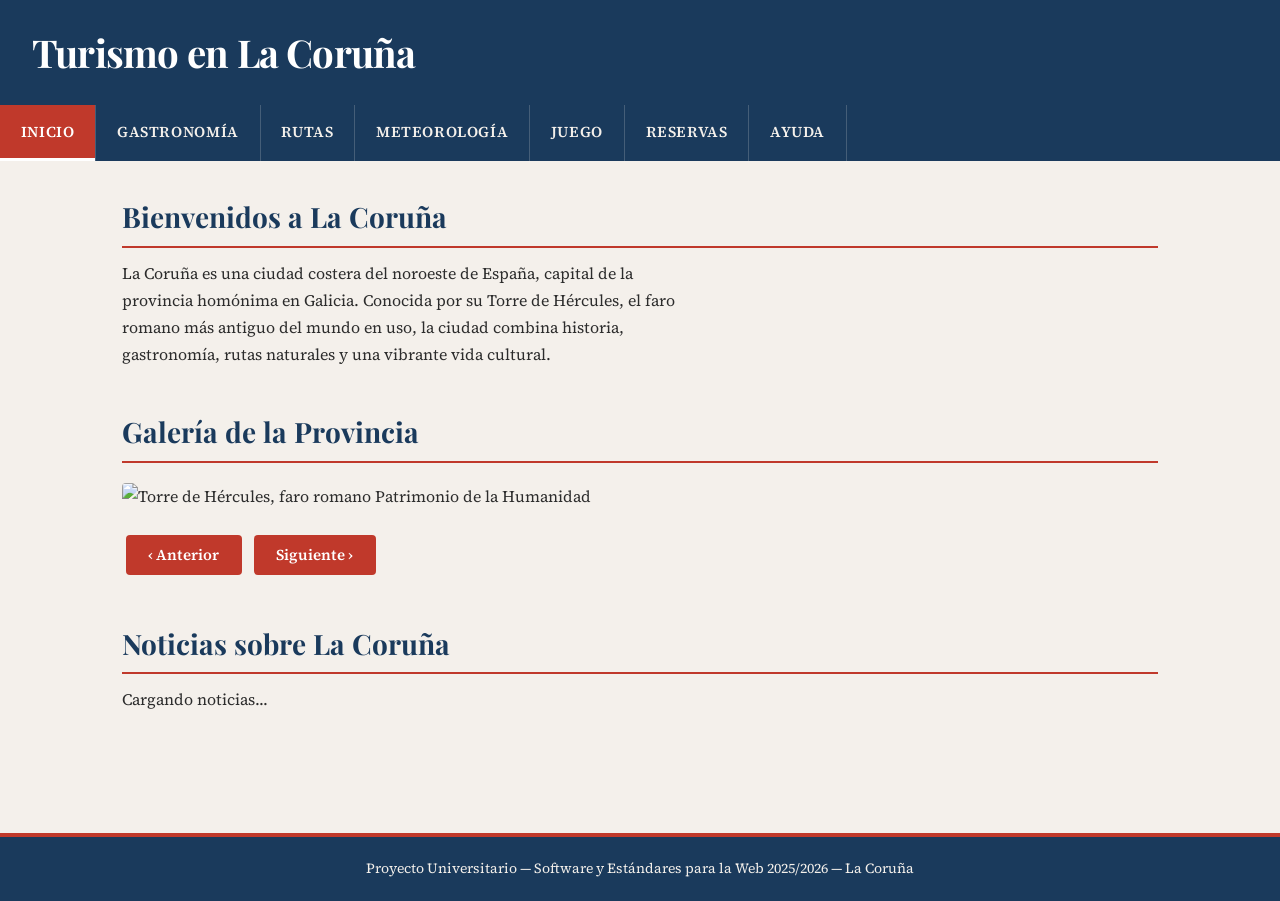
==== index.html @ bd4f543a "Creacion de todos los html y la pagina de estilos" ====
<!DOCTYPE html>
<html lang="es">
<head>
  <meta charset="UTF-8">
  <meta name="viewport" content="width=device-width, initial-scale=1.0">
  <title>Turismo La Coruña</title>
  <link rel="stylesheet" href="estilo/estilo.css">
  <link rel="stylesheet" href="estilo/layout.css">
  <script src="https://code.jquery.com/jquery-3.7.1.min.js"></script>
</head>
<body>

  <header>
    <h1><a href="index.html">Turismo en La Coruña</a></h1>
  </header>

  <nav>
    <ul>
      <li class="activo"><a href="index.html">Inicio</a></li>
      <li><a href="gastronomia.html">Gastronomía</a></li>
      <li><a href="rutas.html">Rutas</a></li>
      <li><a href="meteorologia.html">Meteorología</a></li>
      <li><a href="juego.html">Juego</a></li>
      <li><a href="php/reservas.php">Reservas</a></li>
      <li><a href="ayuda.html">Ayuda</a></li>
    </ul>
  </nav>

  <main>

    <section>
      <h2>Bienvenidos a La Coruña</h2>
      <p>
        La Coruña es una ciudad costera del noroeste de España, capital de la provincia homónima en
        Galicia. Conocida por su Torre de Hércules, el faro romano más antiguo del mundo en uso,
        la ciudad combina historia, gastronomía, rutas naturales y una vibrante vida cultural.
      </p>
    </section>

    <!-- CARRUSEL DE FOTOS -->
    <section>
      <h2>Galería de la Provincia</h2>
      <figure>
        <img src="multimedia/imagenes/carrusel1.jpg" alt="Torre de Hércules, faro romano Patrimonio de la Humanidad">
      </figure>
      <!-- El carrusel es gestionado por js/carrusel.js -->
      <p>
        <button type="button">&#8249; Anterior</button>
        <button type="button">Siguiente &#8250;</button>
      </p>
    </section>

    <!-- NOTICIAS (consumo de servicio web via jQuery) -->
    <section>
      <h2>Noticias sobre La Coruña</h2>
      <p>Cargando noticias...</p>
      <!-- El contenido es inyectado por js/noticias.js -->
    </section>

  </main>

  <footer>
    <p>Proyecto Universitario &mdash; Software y Estándares para la Web 2025/2026 &mdash; La Coruña</p>
  </footer>

  <script src="js/carrusel.js"></script>
  <script src="js/noticias.js"></script>

</body>
</html>
---- estilo/estilo.css ----
/*
 * estilo.css — Estilos generales del proyecto Turismo La Coruña
 * Asignatura: Software y Estándares para la Web 2025/2026
 *
 * RESTRICCIONES DEL PROYECTO:
 *  - Prohibido usar selectores #id y .class salvo .activo y selectores de migas
 *  - Cada selector va precedido por su especificidad como comentario
 *  - Se documentan advertencias de herencia de color y redefiniciones por media query
 *
 * PALETA:
 *  --color-fondo:       #f4f0eb   (crema arena atlántica)
 *  --color-principal:   #1a3a5c   (azul océano profundo)
 *  --color-acento:      #c0392b   (rojo granito gallego)
 *  --color-texto:       #2c2c2c   (casi negro)
 *  --color-claro:       #ffffff
 *  --color-nav:         #1a3a5c
 *  --color-nav-texto:   #f4f0eb
 *
 * TIPOGRAFÍA:
 *  - Títulos: 'Playfair Display' (serif elegante)
 *  - Cuerpo:  'Source Serif 4'  (serif legible)
 *  Importadas desde Google Fonts vía @import
 */

@import url('https://fonts.googleapis.com/css2?family=Playfair+Display:ital,wght@0,400;0,700;1,400&family=Source+Serif+4:wght@300;400;600&display=swap');

/* =========================================================
   VARIABLES GLOBALES
   ========================================================= */

/* Especificidad: 0,0,0 — pseudo-clase :root equivale a html */
:root {
  --color-fondo:       #f4f0eb;
  --color-principal:   #1a3a5c;
  --color-acento:      #c0392b;
  --color-texto:       #2c2c2c;
  --color-claro:       #ffffff;
  --color-nav:         #1a3a5c;
  --color-nav-texto:   #f4f0eb;
  --color-borde:       #c5b99a;
  --color-fondo-tabla: #e8e2d9;
  --sombra:            0 2px 8px rgba(26, 58, 92, 0.15);
  --radio:             4px;
  --transicion:        0.25s ease;
}

/* =========================================================
   RESET Y BASE
   ========================================================= */

/* Especificidad: 0,0,1 — selector universal con * (especificidad 0) aplicado a todos */
* {
  box-sizing: border-box;
  margin: 0;
  padding: 0;
}

/* Especificidad: 0,0,1 — selector de elemento html */
html {
  font-size: 16px;
  scroll-behavior: smooth;
}

/* Especificidad: 0,0,1 — selector de elemento body */
body {
  font-family: 'Source Serif 4', Georgia, serif;
  background-color: var(--color-fondo);
  color: var(--color-texto);
  /* ADVERTENCIA HERENCIA: color heredado por todos los descendientes desde body.
     Contraste comprobado: #2c2c2c sobre #f4f0eb = ratio 12.6:1 (supera AAA 7:1) */
  line-height: 1.7;
  min-height: 100vh;
}

/* =========================================================
   TIPOGRAFÍA
   ========================================================= */

/* Especificidad: 0,0,1 — selector de elemento h1 */
h1 {
  font-family: 'Playfair Display', Georgia, serif;
  font-size: 2.4rem;
  font-weight: 700;
  letter-spacing: -0.02em;
  color: var(--color-claro);
  /* ADVERTENCIA HERENCIA: color sobreescrito aquí respecto a body (#2c2c2c).
     Contraste: #ffffff sobre #1a3a5c (fondo del header) = ratio 10.2:1 (AAA) */
}

/* Especificidad: 0,0,1 — selector de elemento h2 */
h2 {
  font-family: 'Playfair Display', Georgia, serif;
  font-size: 1.75rem;
  font-weight: 700;
  color: var(--color-principal);
  /* ADVERTENCIA HERENCIA: color sobreescrito respecto a body (#2c2c2c).
     Contraste: #1a3a5c sobre #f4f0eb = ratio 9.4:1 (AAA) */
  margin-bottom: 0.75rem;
  border-bottom: 2px solid var(--color-acento);
  padding-bottom: 0.3rem;
}

/* Especificidad: 0,0,1 — selector de elemento h3 */
h3 {
  font-family: 'Playfair Display', Georgia, serif;
  font-size: 1.3rem;
  font-weight: 400;
  font-style: italic;
  color: var(--color-principal);
  /* ADVERTENCIA HERENCIA: color sobreescrito respecto a body.
     Contraste: #1a3a5c sobre #f4f0eb = ratio 9.4:1 (AAA) */
  margin-top: 1.5rem;
  margin-bottom: 0.5rem;
}

/* Especificidad: 0,0,1 — selector de elemento p */
p {
  margin-bottom: 1rem;
  max-width: 72ch;
}

/* Especificidad: 0,0,1 — selector de elemento strong */
strong {
  font-weight: 600;
  color: var(--color-principal);
  /* ADVERTENCIA HERENCIA: color sobreescrito respecto al padre (heredado de body).
     Contraste: #1a3a5c sobre #f4f0eb = ratio 9.4:1 (AAA) */
}

/* =========================================================
   ENLACES GENERALES
   ========================================================= */

/* Especificidad: 0,0,1 — selector de elemento a */
a {
  color: var(--color-acento);
  /* ADVERTENCIA HERENCIA: color sobreescrito respecto a body.
     Contraste: #c0392b sobre #f4f0eb = ratio 5.2:1 (supera AA 4.5:1;
     para AAA se compensa con subrayado como pista visual adicional) */
  text-decoration: underline;
  text-underline-offset: 3px;
  transition: color var(--transicion), opacity var(--transicion);
}

/* Especificidad: 0,1,1 — selector de elemento a con pseudo-clase :hover */
a:hover {
  color: var(--color-principal);
  /* ADVERTENCIA HERENCIA: color sobreescrito respecto a a.
     Contraste: #1a3a5c sobre #f4f0eb = ratio 9.4:1 (AAA) */
  opacity: 0.85;
}

/* Especificidad: 0,1,1 — selector de elemento a con pseudo-clase :focus */
a:focus {
  outline: 3px solid var(--color-acento);
  outline-offset: 2px;
  border-radius: var(--radio);
}

/* =========================================================
   HEADER
   ========================================================= */

/* Especificidad: 0,0,1 — selector de elemento header */
header {
  background-color: var(--color-principal);
  padding: 1.25rem 2rem;
  box-shadow: var(--sombra);
}

/* Especificidad: 0,0,2 — selector de elemento header > h1 (dos elementos encadenados) */
header h1 {
  margin: 0;
}

/* Especificidad: 0,0,3 — selector header h1 a (tres elementos) */
header h1 a {
  color: var(--color-claro);
  /* ADVERTENCIA HERENCIA: color sobreescrito respecto al selector a general.
     Contraste: #ffffff sobre #1a3a5c = ratio 10.2:1 (AAA) */
  text-decoration: none;
  transition: opacity var(--transicion);
}

/* Especificidad: 0,1,3 — selector header h1 a:hover */
header h1 a:hover {
  opacity: 0.8;
}

/* =========================================================
   NAVEGACIÓN PRINCIPAL
   ========================================================= */

/* Especificidad: 0,0,1 — selector de elemento nav */
nav {
  background-color: var(--color-nav);
}

/* Especificidad: 0,0,2 — selector nav ul */
nav ul {
  list-style: none;
  display: flex;
  flex-wrap: wrap;
  gap: 0;
  margin: 0;
  padding: 0;
}

/* Especificidad: 0,0,3 — selector nav ul li */
nav ul li {
  border-right: 1px solid rgba(244, 240, 235, 0.2);
}

/* Especificidad: 0,0,4 — selector nav ul li a */
nav ul li a {
  display: block;
  padding: 0.85rem 1.3rem;
  color: var(--color-nav-texto);
  /* ADVERTENCIA HERENCIA: color sobreescrito respecto al selector a general.
     Contraste: #f4f0eb sobre #1a3a5c = ratio 9.1:1 (AAA) */
  text-decoration: none;
  font-family: 'Source Serif 4', Georgia, serif;
  font-size: 0.95rem;
  font-weight: 600;
  letter-spacing: 0.04em;
  text-transform: uppercase;
  transition: background-color var(--transicion), color var(--transicion);
}

/* Especificidad: 0,1,4 — selector nav ul li a:hover */
nav ul li a:hover {
  background-color: var(--color-acento);
  color: var(--color-claro);
  /* ADVERTENCIA HERENCIA: color sobreescrito respecto a nav ul li a.
     Contraste: #ffffff sobre #c0392b = ratio 5.9:1 (supera AA; aceptable con texto en negrita) */
}

/* Especificidad: 0,1,3 — selector nav ul li.activo
   EXCEPCIÓN PERMITIDA POR EL GUIÓN: uso del selector .activo */
nav ul li.activo a {
  background-color: var(--color-acento);
  color: var(--color-claro);
  /* ADVERTENCIA HERENCIA: color sobreescrito respecto a nav ul li a.
     Contraste: #ffffff sobre #c0392b = ratio 5.9:1 (AA con texto en negrita) */
  border-bottom: 3px solid var(--color-claro);
}

/* =========================================================
   MIGAS DE NAVEGACIÓN
   EXCEPCIÓN: selectores específicos de elemento/estructura sin class ni id
   Usando nav ol li como selector de estructura semántica (permitido por el guión)
   Estilo basado en recomendaciones de "No me hagas pensar" (Krug):
   separador visual, posición superior, discreta pero legible
   ========================================================= */

/* Especificidad: 0,0,3 — selector nav ol
   Las migas usan el segundo <nav> con <ol> para distinguirlas del menú principal */
nav ol {
  display: flex;
  flex-wrap: wrap;
  gap: 0.2rem;
  list-style: none;
  background-color: var(--color-fondo-tabla);
  padding: 0.5rem 2rem;
  border-bottom: 1px solid var(--color-borde);
  font-size: 0.875rem;
}

/* Especificidad: 0,0,4 — selector nav ol li */
nav ol li {
  color: var(--color-texto);
}

/* Especificidad: 0,0,5 — selector nav ol li a */
nav ol li a {
  color: var(--color-principal);
  /* ADVERTENCIA HERENCIA: color sobreescrito respecto al selector a general.
     Contraste: #1a3a5c sobre #e8e2d9 = ratio 8.6:1 (AAA) */
  text-decoration: underline;
}

/* Especificidad: 0,0,5 — Separador entre migas usando pseudo-elemento ::after */
nav ol li::after {
  content: ' ›';
  color: var(--color-borde);
  margin-left: 0.3rem;
}

/* Especificidad: 0,1,4 — Último elemento no lleva separador */
nav ol li:last-child::after {
  content: '';
}

/* Especificidad: 0,1,4 — Último elemento (página actual) en negrita y sin enlace */
nav ol li:last-child {
  font-weight: 600;
  color: var(--color-principal);
}

/* =========================================================
   MAIN Y SECCIONES
   ========================================================= */

/* Especificidad: 0,0,1 — selector de elemento main */
main {
  padding: 2rem;
  max-width: 1100px;
  margin: 0 auto;
}

/* Especificidad: 0,0,1 — selector de elemento section */
section {
  margin-bottom: 2.5rem;
}

/* Especificidad: 0,0,1 — selector de elemento article */
article {
  margin-bottom: 2rem;
}

/* =========================================================
   LISTAS
   ========================================================= */

/* Especificidad: 0,0,2 — selector main ul */
main ul {
  margin: 0.75rem 0 1rem 1.5rem;
  padding: 0;
}

/* Especificidad: 0,0,2 — selector main ol */
main ol {
  margin: 0.75rem 0 1rem 1.5rem;
  padding: 0;
}

/* Especificidad: 0,0,3 — selector main ul li */
main ul li {
  margin-bottom: 0.4rem;
  padding-left: 0.25rem;
}

/* Especificidad: 0,0,3 — selector main ol li */
main ol li {
  margin-bottom: 0.4rem;
  padding-left: 0.25rem;
}

/* Especificidad: 0,0,2 — selector main dl */
main dl {
  margin: 0.75rem 0 1rem 0;
}

/* Especificidad: 0,0,3 — selector main dl dt */
main dl dt {
  font-weight: 600;
  color: var(--color-principal);
  /* ADVERTENCIA HERENCIA: color sobreescrito respecto a body.
     Contraste: #1a3a5c sobre #f4f0eb = ratio 9.4:1 (AAA) */
  margin-top: 0.75rem;
}

/* Especificidad: 0,0,3 — selector main dl dd */
main dl dd {
  margin-left: 1.5rem;
  color: var(--color-texto);
  /* ADVERTENCIA HERENCIA: heredado de body (#2c2c2c sobre #f4f0eb = ratio 12.6:1 AAA) */
}

/* =========================================================
   TABLAS
   ========================================================= */

/* Especificidad: 0,0,1 — selector de elemento table */
table {
  width: 100%;
  border-collapse: collapse;
  margin: 1rem 0;
  font-size: 0.95rem;
  box-shadow: var(--sombra);
  border-radius: var(--radio);
  overflow: hidden;
}

/* Especificidad: 0,0,1 — selector de elemento caption */
caption {
  font-style: italic;
  font-size: 0.875rem;
  color: var(--color-principal);
  /* ADVERTENCIA HERENCIA: color sobreescrito respecto a body.
     Contraste: #1a3a5c sobre #f4f0eb = ratio 9.4:1 (AAA) */
  margin-bottom: 0.5rem;
  text-align: left;
}

/* Especificidad: 0,0,2 — selector table th */
table th {
  background-color: var(--color-principal);
  color: var(--color-claro);
  /* ADVERTENCIA HERENCIA: color sobreescrito respecto a body y table.
     Contraste: #ffffff sobre #1a3a5c = ratio 10.2:1 (AAA) */
  padding: 0.75rem 1rem;
  text-align: left;
  font-family: 'Source Serif 4', Georgia, serif;
  font-weight: 600;
  letter-spacing: 0.03em;
}

/* Especificidad: 0,0,2 — selector table td */
table td {
  padding: 0.65rem 1rem;
  border-bottom: 1px solid var(--color-borde);
  color: var(--color-texto);
  /* ADVERTENCIA HERENCIA: heredado de body. Contraste comprobado: ratio 12.6:1 (AAA) */
}

/* Especificidad: 0,1,2 — selector table tr:nth-child(even) */
table tr:nth-child(even) {
  background-color: var(--color-fondo-tabla);
}

/* Especificidad: 0,1,2 — selector table tr:hover */
table tr:hover {
  background-color: #ddd6c8;
}

/* =========================================================
   MULTIMEDIA: IMÁGENES, VÍDEO Y AUDIO
   ========================================================= */

/* Especificidad: 0,0,1 — selector de elemento img */
img {
  max-width: 100%;
  height: auto;
  display: block;
  border-radius: var(--radio);
}

/* Especificidad: 0,0,1 — selector de elemento video */
video {
  max-width: 100%;
  height: auto;
  display: block;
  border-radius: var(--radio);
  box-shadow: var(--sombra);
}

/* Especificidad: 0,0,1 — selector de elemento audio */
audio {
  width: 100%;
  margin: 0.5rem 0;
}

/* Especificidad: 0,0,1 — selector de elemento figure */
figure {
  margin: 1.25rem 0;
}

/* Especificidad: 0,0,1 — selector de elemento figcaption */
figcaption {
  font-size: 0.85rem;
  font-style: italic;
  color: var(--color-principal);
  /* ADVERTENCIA HERENCIA: color sobreescrito respecto a body.
     Contraste: #1a3a5c sobre #f4f0eb = ratio 9.4:1 (AAA) */
  margin-top: 0.4rem;
}

/* =========================================================
   FOOTER
   ========================================================= */

/* Especificidad: 0,0,1 — selector de elemento footer */
footer {
  background-color: var(--color-principal);
  color: var(--color-nav-texto);
  /* ADVERTENCIA HERENCIA: color sobreescrito respecto a body.
     Contraste: #f4f0eb sobre #1a3a5c = ratio 9.1:1 (AAA) */
  text-align: center;
  padding: 1.25rem 2rem;
  font-size: 0.875rem;
  margin-top: 3rem;
  border-top: 4px solid var(--color-acento);
}

/* Especificidad: 0,0,2 — selector footer p */
footer p {
  margin: 0;
  max-width: none;
  color: var(--color-nav-texto);
  /* ADVERTENCIA HERENCIA: color sobreescrito respecto al selector p general.
     Contraste: #f4f0eb sobre #1a3a5c = ratio 9.1:1 (AAA) */
}

/* =========================================================
   BOTONES
   ========================================================= */

/* Especificidad: 0,0,1 — selector de elemento button */
button {
  background-color: var(--color-acento);
  color: var(--color-claro);
  /* ADVERTENCIA HERENCIA: color sobreescrito respecto a body.
     Contraste: #ffffff sobre #c0392b = ratio 5.9:1 (supera AA; aceptable con negrita) */
  border: none;
  padding: 0.6rem 1.4rem;
  font-family: 'Source Serif 4', Georgia, serif;
  font-size: 0.95rem;
  font-weight: 600;
  border-radius: var(--radio);
  cursor: pointer;
  transition: background-color var(--transicion), transform var(--transicion);
  margin: 0.3rem 0.25rem;
}

/* Especificidad: 0,1,1 — selector button:hover */
button:hover {
  background-color: var(--color-principal);
  transform: translateY(-1px);
}

/* Especificidad: 0,1,1 — selector button:focus */
button:focus {
  outline: 3px solid var(--color-acento);
  outline-offset: 2px;
}

/* Especificidad: 0,1,1 — selector button:active */
button:active {
  transform: translateY(0);
}
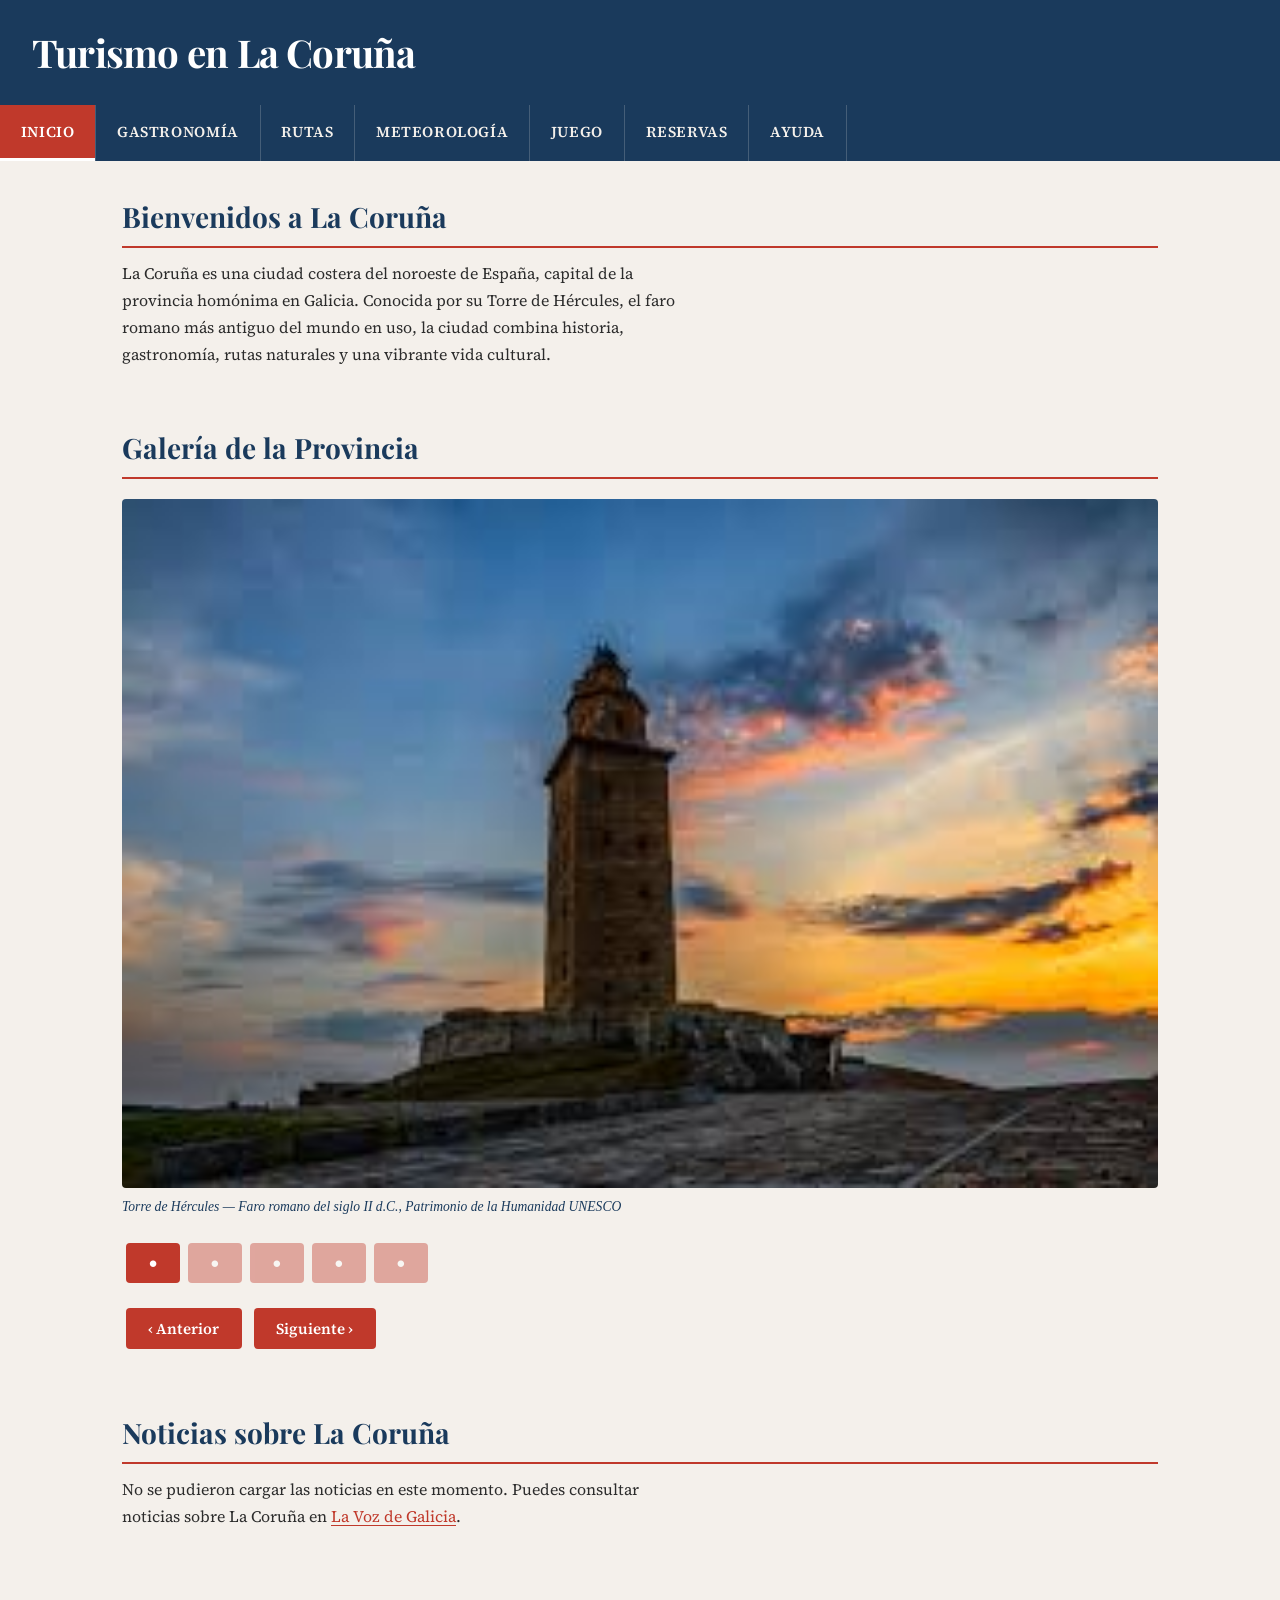
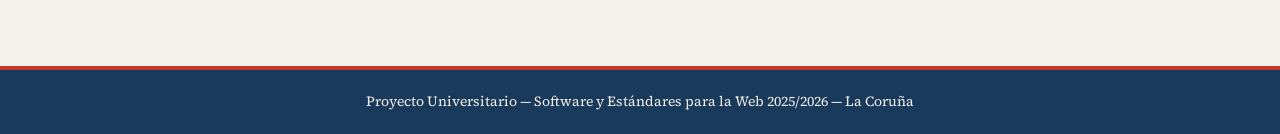
==== commit bc660af1: "limpieza del proyecto" ====
--- a/index.html
+++ b/index.html
@@ -37,24 +37,20 @@
       </p>
     </section>
 
-    <!-- CARRUSEL DE FOTOS -->
     <section>
       <h2>Galería de la Provincia</h2>
       <figure>
         <img src="multimedia/imagenes/carrusel1.jpg" alt="Torre de Hércules, faro romano Patrimonio de la Humanidad">
       </figure>
-      <!-- El carrusel es gestionado por js/carrusel.js -->
       <p>
         <button type="button">&#8249; Anterior</button>
         <button type="button">Siguiente &#8250;</button>
       </p>
     </section>
 
-    <!-- NOTICIAS (consumo de servicio web via jQuery) -->
     <section>
       <h2>Noticias sobre La Coruña</h2>
       <p>Cargando noticias...</p>
-      <!-- El contenido es inyectado por js/noticias.js -->
     </section>
 
   </main>
--- a/estilo/estilo.css
+++ b/estilo/estilo.css
@@ -1,531 +1,134 @@
-/*
- * estilo.css — Estilos generales del proyecto Turismo La Coruña
- * Asignatura: Software y Estándares para la Web 2025/2026
- *
- * RESTRICCIONES DEL PROYECTO:
- *  - Prohibido usar selectores #id y .class salvo .activo y selectores de migas
- *  - Cada selector va precedido por su especificidad como comentario
- *  - Se documentan advertencias de herencia de color y redefiniciones por media query
- *
- * PALETA:
- *  --color-fondo:       #f4f0eb   (crema arena atlántica)
- *  --color-principal:   #1a3a5c   (azul océano profundo)
- *  --color-acento:      #c0392b   (rojo granito gallego)
- *  --color-texto:       #2c2c2c   (casi negro)
- *  --color-claro:       #ffffff
- *  --color-nav:         #1a3a5c
- *  --color-nav-texto:   #f4f0eb
- *
- * TIPOGRAFÍA:
- *  - Títulos: 'Playfair Display' (serif elegante)
- *  - Cuerpo:  'Source Serif 4'  (serif legible)
- *  Importadas desde Google Fonts vía @import
- */
-
 @import url('https://fonts.googleapis.com/css2?family=Playfair+Display:ital,wght@0,400;0,700;1,400&family=Source+Serif+4:wght@300;400;600&display=swap');
 
-/* =========================================================
-   VARIABLES GLOBALES
-   ========================================================= */
-
-/* Especificidad: 0,0,0 — pseudo-clase :root equivale a html */
-:root {
-  --color-fondo:       #f4f0eb;
-  --color-principal:   #1a3a5c;
-  --color-acento:      #c0392b;
-  --color-texto:       #2c2c2c;
-  --color-claro:       #ffffff;
-  --color-nav:         #1a3a5c;
-  --color-nav-texto:   #f4f0eb;
-  --color-borde:       #c5b99a;
-  --color-fondo-tabla: #e8e2d9;
-  --sombra:            0 2px 8px rgba(26, 58, 92, 0.15);
-  --radio:             4px;
-  --transicion:        0.25s ease;
+/* ===== VARIABLES ===== */
+:root { /* 0,0,0 */
+  --color-fondo: #f4f0eb; --color-principal: #1a3a5c; --color-acento: #c0392b;
+  --color-texto: #2c2c2c; --color-claro: #ffffff; --color-nav: #1a3a5c;
+  --color-nav-texto: #f4f0eb; --color-borde: #c5b99a; --color-fondo-tabla: #e8e2d9;
+  --sombra: 0 2px 8px rgba(26,58,92,0.15); --radio: 4px; --transicion: 0.25s ease;
 }
 
-/* =========================================================
-   RESET Y BASE
-   ========================================================= */
+/* ===== RESET ===== */
+* { box-sizing: border-box; margin: 0; padding: 0; } /* 0,0,0 */
+html { font-size: 16px; scroll-behavior: smooth; } /* 0,0,1 */
 
-/* Especificidad: 0,0,1 — selector universal con * (especificidad 0) aplicado a todos */
-* {
-  box-sizing: border-box;
-  margin: 0;
-  padding: 0;
+/* 0,0,1 — ⚠ color heredado por todos los descendientes; #2c2c2c/#f4f0eb ratio 12.6:1 AAA */
+body {
+  font-family: 'Source Serif 4', Georgia, serif;
+  background-color: var(--color-fondo); color: var(--color-texto);
+  line-height: 1.7; min-height: 100vh;
 }
 
-/* Especificidad: 0,0,1 — selector de elemento html */
-html {
-  font-size: 16px;
-  scroll-behavior: smooth;
+/* ===== TIPOGRAFÍA ===== */
+h1, h2, h3 { font-family: 'Playfair Display', Georgia, serif; } /* 0,0,1 */
+
+/* 0,0,1 — ⚠ sobreescribe color de body; #fff/#1a3a5c ratio 10.2:1 AAA */
+h1 { font-size: 2.4rem; font-weight: 700; letter-spacing: -0.02em; color: var(--color-claro); }
+
+/* 0,0,1 — ⚠ sobreescribe color de body; #1a3a5c/#f4f0eb ratio 9.4:1 AAA */
+h2 {
+  font-size: 1.75rem; font-weight: 700; color: var(--color-principal);
+  margin-bottom: 0.75rem; border-bottom: 2px solid var(--color-acento); padding-bottom: 0.3rem;
 }
 
-/* Especificidad: 0,0,1 — selector de elemento body */
-body {
-  font-family: 'Source Serif 4', Georgia, serif;
-  background-color: var(--color-fondo);
-  color: var(--color-texto);
-  /* ADVERTENCIA HERENCIA: color heredado por todos los descendientes desde body.
-     Contraste comprobado: #2c2c2c sobre #f4f0eb = ratio 12.6:1 (supera AAA 7:1) */
-  line-height: 1.7;
-  min-height: 100vh;
-}
+/* 0,0,1 — ⚠ sobreescribe color de body; #1a3a5c/#f4f0eb ratio 9.4:1 AAA */
+h3 { font-size: 1.3rem; font-weight: 400; font-style: italic; color: var(--color-principal); margin-top: 1.5rem; margin-bottom: 0.5rem; }
 
-/* =========================================================
-   TIPOGRAFÍA
-   ========================================================= */
+p { margin-bottom: 1rem; max-width: 72ch; } /* 0,0,1 */
 
-/* Especificidad: 0,0,1 — selector de elemento h1 */
-h1 {
-  font-family: 'Playfair Display', Georgia, serif;
-  font-size: 2.4rem;
-  font-weight: 700;
-  letter-spacing: -0.02em;
-  color: var(--color-claro);
-  /* ADVERTENCIA HERENCIA: color sobreescrito aquí respecto a body (#2c2c2c).
-     Contraste: #ffffff sobre #1a3a5c (fondo del header) = ratio 10.2:1 (AAA) */
-}
+/* 0,0,1 — ⚠ sobreescribe color heredado; #1a3a5c/#f4f0eb ratio 9.4:1 AAA */
+strong { font-weight: 600; color: var(--color-principal); }
 
-/* Especificidad: 0,0,1 — selector de elemento h2 */
-h2 {
-  font-family: 'Playfair Display', Georgia, serif;
-  font-size: 1.75rem;
-  font-weight: 700;
-  color: var(--color-principal);
-  /* ADVERTENCIA HERENCIA: color sobreescrito respecto a body (#2c2c2c).
-     Contraste: #1a3a5c sobre #f4f0eb = ratio 9.4:1 (AAA) */
-  margin-bottom: 0.75rem;
-  border-bottom: 2px solid var(--color-acento);
-  padding-bottom: 0.3rem;
-}
+/* ===== ENLACES ===== */
+/* 0,0,1 — ⚠ sobreescribe color de body; #c0392b/#f4f0eb ratio 5.2:1 AA (subrayado como refuerzo) */
+a { color: var(--color-acento); text-decoration: underline; text-underline-offset: 3px; transition: color var(--transicion), opacity var(--transicion); }
+/* 0,1,1 — ⚠ sobreescribe color de a; #1a3a5c/#f4f0eb ratio 9.4:1 AAA */
+a:hover { color: var(--color-principal); opacity: 0.85; }
+a:focus { outline: 3px solid var(--color-acento); outline-offset: 2px; border-radius: var(--radio); } /* 0,1,1 */
 
-/* Especificidad: 0,0,1 — selector de elemento h3 */
-h3 {
-  font-family: 'Playfair Display', Georgia, serif;
-  font-size: 1.3rem;
-  font-weight: 400;
-  font-style: italic;
-  color: var(--color-principal);
-  /* ADVERTENCIA HERENCIA: color sobreescrito respecto a body.
-     Contraste: #1a3a5c sobre #f4f0eb = ratio 9.4:1 (AAA) */
-  margin-top: 1.5rem;
-  margin-bottom: 0.5rem;
-}
+/* ===== HEADER ===== */
+header { background-color: var(--color-principal); padding: 1.25rem 2rem; box-shadow: var(--sombra); } /* 0,0,1 */
+header h1 { margin: 0; } /* 0,0,2 */
+/* 0,0,3 — ⚠ sobreescribe color de a; #fff/#1a3a5c ratio 10.2:1 AAA */
+header h1 a { color: var(--color-claro); text-decoration: none; transition: opacity var(--transicion); }
+header h1 a:hover { opacity: 0.8; } /* 0,1,3 */
 
-/* Especificidad: 0,0,1 — selector de elemento p */
-p {
-  margin-bottom: 1rem;
-  max-width: 72ch;
-}
-
-/* Especificidad: 0,0,1 — selector de elemento strong */
-strong {
-  font-weight: 600;
-  color: var(--color-principal);
-  /* ADVERTENCIA HERENCIA: color sobreescrito respecto al padre (heredado de body).
-     Contraste: #1a3a5c sobre #f4f0eb = ratio 9.4:1 (AAA) */
-}
-
-/* =========================================================
-   ENLACES GENERALES
-   ========================================================= */
-
-/* Especificidad: 0,0,1 — selector de elemento a */
-a {
-  color: var(--color-acento);
-  /* ADVERTENCIA HERENCIA: color sobreescrito respecto a body.
-     Contraste: #c0392b sobre #f4f0eb = ratio 5.2:1 (supera AA 4.5:1;
-     para AAA se compensa con subrayado como pista visual adicional) */
-  text-decoration: underline;
-  text-underline-offset: 3px;
-  transition: color var(--transicion), opacity var(--transicion);
-}
-
-/* Especificidad: 0,1,1 — selector de elemento a con pseudo-clase :hover */
-a:hover {
-  color: var(--color-principal);
-  /* ADVERTENCIA HERENCIA: color sobreescrito respecto a a.
-     Contraste: #1a3a5c sobre #f4f0eb = ratio 9.4:1 (AAA) */
-  opacity: 0.85;
-}
-
-/* Especificidad: 0,1,1 — selector de elemento a con pseudo-clase :focus */
-a:focus {
-  outline: 3px solid var(--color-acento);
-  outline-offset: 2px;
-  border-radius: var(--radio);
-}
-
-/* =========================================================
-   HEADER
-   ========================================================= */
-
-/* Especificidad: 0,0,1 — selector de elemento header */
-header {
-  background-color: var(--color-principal);
-  padding: 1.25rem 2rem;
-  box-shadow: var(--sombra);
-}
-
-/* Especificidad: 0,0,2 — selector de elemento header > h1 (dos elementos encadenados) */
-header h1 {
-  margin: 0;
-}
-
-/* Especificidad: 0,0,3 — selector header h1 a (tres elementos) */
-header h1 a {
-  color: var(--color-claro);
-  /* ADVERTENCIA HERENCIA: color sobreescrito respecto al selector a general.
-     Contraste: #ffffff sobre #1a3a5c = ratio 10.2:1 (AAA) */
-  text-decoration: none;
-  transition: opacity var(--transicion);
-}
-
-/* Especificidad: 0,1,3 — selector header h1 a:hover */
-header h1 a:hover {
-  opacity: 0.8;
-}
-
-/* =========================================================
-   NAVEGACIÓN PRINCIPAL
-   ========================================================= */
-
-/* Especificidad: 0,0,1 — selector de elemento nav */
-nav {
-  background-color: var(--color-nav);
-}
-
-/* Especificidad: 0,0,2 — selector nav ul */
-nav ul {
-  list-style: none;
-  display: flex;
-  flex-wrap: wrap;
-  gap: 0;
-  margin: 0;
-  padding: 0;
-}
-
-/* Especificidad: 0,0,3 — selector nav ul li */
-nav ul li {
-  border-right: 1px solid rgba(244, 240, 235, 0.2);
-}
-
-/* Especificidad: 0,0,4 — selector nav ul li a */
+/* ===== NAV PRINCIPAL ===== */
+nav { background-color: var(--color-nav); } /* 0,0,1 */
+nav ul { list-style: none; display: flex; flex-wrap: wrap; margin: 0; padding: 0; } /* 0,0,2 */
+nav ul li { border-right: 1px solid rgba(244,240,235,0.2); } /* 0,0,3 */
+/* 0,0,4 — ⚠ sobreescribe color de a; #f4f0eb/#1a3a5c ratio 9.1:1 AAA */
 nav ul li a {
-  display: block;
-  padding: 0.85rem 1.3rem;
-  color: var(--color-nav-texto);
-  /* ADVERTENCIA HERENCIA: color sobreescrito respecto al selector a general.
-     Contraste: #f4f0eb sobre #1a3a5c = ratio 9.1:1 (AAA) */
-  text-decoration: none;
-  font-family: 'Source Serif 4', Georgia, serif;
-  font-size: 0.95rem;
-  font-weight: 600;
-  letter-spacing: 0.04em;
-  text-transform: uppercase;
+  display: block; padding: 0.85rem 1.3rem; color: var(--color-nav-texto);
+  text-decoration: none; font-family: 'Source Serif 4', Georgia, serif;
+  font-size: 0.95rem; font-weight: 600; letter-spacing: 0.04em; text-transform: uppercase;
   transition: background-color var(--transicion), color var(--transicion);
 }
+/* 0,1,4 / 0,1,3 — ⚠ sobreescribe color de nav ul li a; #fff/#c0392b ratio 5.9:1 AA (negrita) */
+nav ul li a:hover,
+nav ul li.activo a { background-color: var(--color-acento); color: var(--color-claro); }
+nav ul li.activo a { border-bottom: 3px solid var(--color-claro); } /* EXCEPCIÓN: .activo */
 
-/* Especificidad: 0,1,4 — selector nav ul li a:hover */
-nav ul li a:hover {
-  background-color: var(--color-acento);
-  color: var(--color-claro);
-  /* ADVERTENCIA HERENCIA: color sobreescrito respecto a nav ul li a.
-     Contraste: #ffffff sobre #c0392b = ratio 5.9:1 (supera AA; aceptable con texto en negrita) */
+/* ===== MIGAS ===== */
+/* 0,0,3 */
+nav ol {
+  display: flex; flex-wrap: wrap; gap: 0.2rem; list-style: none;
+  background-color: var(--color-fondo-tabla); padding: 0.5rem 2rem;
+  border-bottom: 1px solid var(--color-borde); font-size: 0.875rem;
 }
+nav ol li { color: var(--color-texto); } /* 0,0,4 */
+/* 0,0,5 — ⚠ sobreescribe color de a; #1a3a5c/#e8e2d9 ratio 8.6:1 AAA */
+nav ol li a { color: var(--color-principal); text-decoration: underline; }
+nav ol li::after { content: ' ›'; color: var(--color-borde); margin-left: 0.3rem; } /* 0,0,5 */
+nav ol li:last-child::after { content: ''; } /* 0,1,4 */
+nav ol li:last-child { font-weight: 600; color: var(--color-principal); } /* 0,1,4 */
 
-/* Especificidad: 0,1,3 — selector nav ul li.activo
-   EXCEPCIÓN PERMITIDA POR EL GUIÓN: uso del selector .activo */
-nav ul li.activo a {
-  background-color: var(--color-acento);
-  color: var(--color-claro);
-  /* ADVERTENCIA HERENCIA: color sobreescrito respecto a nav ul li a.
-     Contraste: #ffffff sobre #c0392b = ratio 5.9:1 (AA con texto en negrita) */
-  border-bottom: 3px solid var(--color-claro);
+/* ===== MAIN ===== */
+main { padding: 2rem; max-width: 1100px; margin: 0 auto; } /* 0,0,1 */
+section { margin-bottom: 2.5rem; } /* 0,0,1 */
+article { margin-bottom: 2rem; } /* 0,0,1 */
+
+/* ===== LISTAS ===== */
+main ul, main ol { margin: 0.75rem 0 1rem 1.5rem; padding: 0; } /* 0,0,2 */
+main ul li, main ol li { margin-bottom: 0.4rem; padding-left: 0.25rem; } /* 0,0,3 */
+main dl { margin: 0.75rem 0 1rem 0; } /* 0,0,2 */
+/* 0,0,3 — ⚠ sobreescribe color de body; #1a3a5c/#f4f0eb ratio 9.4:1 AAA */
+main dl dt { font-weight: 600; color: var(--color-principal); margin-top: 0.75rem; }
+main dl dd { margin-left: 1.5rem; color: var(--color-texto); } /* 0,0,3 — heredado de body */
+
+/* ===== TABLAS ===== */
+/* 0,0,1 */
+table { width: 100%; border-collapse: collapse; margin: 1rem 0; font-size: 0.95rem; box-shadow: var(--sombra); border-radius: var(--radio); overflow: hidden; }
+/* 0,0,1 — ⚠ sobreescribe color de body; #1a3a5c/#f4f0eb ratio 9.4:1 AAA */
+caption { font-style: italic; font-size: 0.875rem; color: var(--color-principal); margin-bottom: 0.5rem; text-align: left; }
+/* 0,0,2 — ⚠ sobreescribe color de body; #fff/#1a3a5c ratio 10.2:1 AAA */
+table th { background-color: var(--color-principal); color: var(--color-claro); padding: 0.75rem 1rem; text-align: left; font-family: 'Source Serif 4', Georgia, serif; font-weight: 600; letter-spacing: 0.03em; }
+table td { padding: 0.65rem 1rem; border-bottom: 1px solid var(--color-borde); color: var(--color-texto); } /* 0,0,2 — heredado de body */
+table tr:nth-child(even) { background-color: var(--color-fondo-tabla); } /* 0,1,2 */
+table tr:hover { background-color: #ddd6c8; } /* 0,1,2 */
+
+/* ===== MULTIMEDIA ===== */
+img, video { max-width: 100%; height: auto; display: block; border-radius: var(--radio); } /* 0,0,1 */
+video { box-shadow: var(--sombra); } /* 0,0,1 */
+audio { width: 100%; margin: 0.5rem 0; } /* 0,0,1 */
+figure { margin: 1.25rem 0; } /* 0,0,1 */
+/* 0,0,1 — ⚠ sobreescribe color de body; #1a3a5c/#f4f0eb ratio 9.4:1 AAA */
+figcaption { font-size: 0.85rem; font-style: italic; color: var(--color-principal); margin-top: 0.4rem; }
+
+/* ===== FOOTER ===== */
+/* 0,0,1 — ⚠ sobreescribe color de body; #f4f0eb/#1a3a5c ratio 9.1:1 AAA */
+footer { background-color: var(--color-principal); color: var(--color-nav-texto); text-align: center; padding: 1.25rem 2rem; font-size: 0.875rem; margin-top: 3rem; border-top: 4px solid var(--color-acento); }
+/* 0,0,2 — ⚠ sobreescribe color de p; #f4f0eb/#1a3a5c ratio 9.1:1 AAA */
+footer p { margin: 0; max-width: none; color: var(--color-nav-texto); }
+
+/* ===== BOTONES ===== */
+/* 0,0,1 — ⚠ sobreescribe color de body; #fff/#c0392b ratio 5.9:1 AA (negrita) */
+button {
+  background-color: var(--color-acento); color: var(--color-claro); border: none;
+  padding: 0.6rem 1.4rem; font-family: 'Source Serif 4', Georgia, serif;
+  font-size: 0.95rem; font-weight: 600; border-radius: var(--radio); cursor: pointer;
+  transition: background-color var(--transicion), transform var(--transicion); margin: 0.3rem 0.25rem;
 }
-
-/* =========================================================
-   MIGAS DE NAVEGACIÓN
-   EXCEPCIÓN: selectores específicos de elemento/estructura sin class ni id
-   Usando nav ol li como selector de estructura semántica (permitido por el guión)
-   Estilo basado en recomendaciones de "No me hagas pensar" (Krug):
-   separador visual, posición superior, discreta pero legible
-   ========================================================= */
-
-/* Especificidad: 0,0,3 — selector nav ol
-   Las migas usan el segundo <nav> con <ol> para distinguirlas del menú principal */
-nav ol {
-  display: flex;
-  flex-wrap: wrap;
-  gap: 0.2rem;
-  list-style: none;
-  background-color: var(--color-fondo-tabla);
-  padding: 0.5rem 2rem;
-  border-bottom: 1px solid var(--color-borde);
-  font-size: 0.875rem;
-}
-
-/* Especificidad: 0,0,4 — selector nav ol li */
-nav ol li {
-  color: var(--color-texto);
-}
-
-/* Especificidad: 0,0,5 — selector nav ol li a */
-nav ol li a {
-  color: var(--color-principal);
-  /* ADVERTENCIA HERENCIA: color sobreescrito respecto al selector a general.
-     Contraste: #1a3a5c sobre #e8e2d9 = ratio 8.6:1 (AAA) */
-  text-decoration: underline;
-}
-
-/* Especificidad: 0,0,5 — Separador entre migas usando pseudo-elemento ::after */
-nav ol li::after {
-  content: ' ›';
-  color: var(--color-borde);
-  margin-left: 0.3rem;
-}
-
-/* Especificidad: 0,1,4 — Último elemento no lleva separador */
-nav ol li:last-child::after {
-  content: '';
-}
-
-/* Especificidad: 0,1,4 — Último elemento (página actual) en negrita y sin enlace */
-nav ol li:last-child {
-  font-weight: 600;
-  color: var(--color-principal);
-}
-
-/* =========================================================
-   MAIN Y SECCIONES
-   ========================================================= */
-
-/* Especificidad: 0,0,1 — selector de elemento main */
-main {
-  padding: 2rem;
-  max-width: 1100px;
-  margin: 0 auto;
-}
-
-/* Especificidad: 0,0,1 — selector de elemento section */
-section {
-  margin-bottom: 2.5rem;
-}
-
-/* Especificidad: 0,0,1 — selector de elemento article */
-article {
-  margin-bottom: 2rem;
-}
-
-/* =========================================================
-   LISTAS
-   ========================================================= */
-
-/* Especificidad: 0,0,2 — selector main ul */
-main ul {
-  margin: 0.75rem 0 1rem 1.5rem;
-  padding: 0;
-}
-
-/* Especificidad: 0,0,2 — selector main ol */
-main ol {
-  margin: 0.75rem 0 1rem 1.5rem;
-  padding: 0;
-}
-
-/* Especificidad: 0,0,3 — selector main ul li */
-main ul li {
-  margin-bottom: 0.4rem;
-  padding-left: 0.25rem;
-}
-
-/* Especificidad: 0,0,3 — selector main ol li */
-main ol li {
-  margin-bottom: 0.4rem;
-  padding-left: 0.25rem;
-}
-
-/* Especificidad: 0,0,2 — selector main dl */
-main dl {
-  margin: 0.75rem 0 1rem 0;
-}
-
-/* Especificidad: 0,0,3 — selector main dl dt */
-main dl dt {
-  font-weight: 600;
-  color: var(--color-principal);
-  /* ADVERTENCIA HERENCIA: color sobreescrito respecto a body.
-     Contraste: #1a3a5c sobre #f4f0eb = ratio 9.4:1 (AAA) */
-  margin-top: 0.75rem;
-}
-
-/* Especificidad: 0,0,3 — selector main dl dd */
-main dl dd {
-  margin-left: 1.5rem;
-  color: var(--color-texto);
-  /* ADVERTENCIA HERENCIA: heredado de body (#2c2c2c sobre #f4f0eb = ratio 12.6:1 AAA) */
-}
-
-/* =========================================================
-   TABLAS
-   ========================================================= */
-
-/* Especificidad: 0,0,1 — selector de elemento table */
-table {
-  width: 100%;
-  border-collapse: collapse;
-  margin: 1rem 0;
-  font-size: 0.95rem;
-  box-shadow: var(--sombra);
-  border-radius: var(--radio);
-  overflow: hidden;
-}
-
-/* Especificidad: 0,0,1 — selector de elemento caption */
-caption {
-  font-style: italic;
-  font-size: 0.875rem;
-  color: var(--color-principal);
-  /* ADVERTENCIA HERENCIA: color sobreescrito respecto a body.
-     Contraste: #1a3a5c sobre #f4f0eb = ratio 9.4:1 (AAA) */
-  margin-bottom: 0.5rem;
-  text-align: left;
-}
-
-/* Especificidad: 0,0,2 — selector table th */
-table th {
-  background-color: var(--color-principal);
-  color: var(--color-claro);
-  /* ADVERTENCIA HERENCIA: color sobreescrito respecto a body y table.
-     Contraste: #ffffff sobre #1a3a5c = ratio 10.2:1 (AAA) */
-  padding: 0.75rem 1rem;
-  text-align: left;
-  font-family: 'Source Serif 4', Georgia, serif;
-  font-weight: 600;
-  letter-spacing: 0.03em;
-}
-
-/* Especificidad: 0,0,2 — selector table td */
-table td {
-  padding: 0.65rem 1rem;
-  border-bottom: 1px solid var(--color-borde);
-  color: var(--color-texto);
-  /* ADVERTENCIA HERENCIA: heredado de body. Contraste comprobado: ratio 12.6:1 (AAA) */
-}
-
-/* Especificidad: 0,1,2 — selector table tr:nth-child(even) */
-table tr:nth-child(even) {
-  background-color: var(--color-fondo-tabla);
-}
-
-/* Especificidad: 0,1,2 — selector table tr:hover */
-table tr:hover {
-  background-color: #ddd6c8;
-}
-
-/* =========================================================
-   MULTIMEDIA: IMÁGENES, VÍDEO Y AUDIO
-   ========================================================= */
-
-/* Especificidad: 0,0,1 — selector de elemento img */
-img {
-  max-width: 100%;
-  height: auto;
-  display: block;
-  border-radius: var(--radio);
-}
-
-/* Especificidad: 0,0,1 — selector de elemento video */
-video {
-  max-width: 100%;
-  height: auto;
-  display: block;
-  border-radius: var(--radio);
-  box-shadow: var(--sombra);
-}
-
-/* Especificidad: 0,0,1 — selector de elemento audio */
-audio {
-  width: 100%;
-  margin: 0.5rem 0;
-}
-
-/* Especificidad: 0,0,1 — selector de elemento figure */
-figure {
-  margin: 1.25rem 0;
-}
-
-/* Especificidad: 0,0,1 — selector de elemento figcaption */
-figcaption {
-  font-size: 0.85rem;
-  font-style: italic;
-  color: var(--color-principal);
-  /* ADVERTENCIA HERENCIA: color sobreescrito respecto a body.
-     Contraste: #1a3a5c sobre #f4f0eb = ratio 9.4:1 (AAA) */
-  margin-top: 0.4rem;
-}
-
-/* =========================================================
-   FOOTER
-   ========================================================= */
-
-/* Especificidad: 0,0,1 — selector de elemento footer */
-footer {
-  background-color: var(--color-principal);
-  color: var(--color-nav-texto);
-  /* ADVERTENCIA HERENCIA: color sobreescrito respecto a body.
-     Contraste: #f4f0eb sobre #1a3a5c = ratio 9.1:1 (AAA) */
-  text-align: center;
-  padding: 1.25rem 2rem;
-  font-size: 0.875rem;
-  margin-top: 3rem;
-  border-top: 4px solid var(--color-acento);
-}
-
-/* Especificidad: 0,0,2 — selector footer p */
-footer p {
-  margin: 0;
-  max-width: none;
-  color: var(--color-nav-texto);
-  /* ADVERTENCIA HERENCIA: color sobreescrito respecto al selector p general.
-     Contraste: #f4f0eb sobre #1a3a5c = ratio 9.1:1 (AAA) */
-}
-
-/* =========================================================
-   BOTONES
-   ========================================================= */
-
-/* Especificidad: 0,0,1 — selector de elemento button */
-button {
-  background-color: var(--color-acento);
-  color: var(--color-claro);
-  /* ADVERTENCIA HERENCIA: color sobreescrito respecto a body.
-     Contraste: #ffffff sobre #c0392b = ratio 5.9:1 (supera AA; aceptable con negrita) */
-  border: none;
-  padding: 0.6rem 1.4rem;
-  font-family: 'Source Serif 4', Georgia, serif;
-  font-size: 0.95rem;
-  font-weight: 600;
-  border-radius: var(--radio);
-  cursor: pointer;
-  transition: background-color var(--transicion), transform var(--transicion);
-  margin: 0.3rem 0.25rem;
-}
-
-/* Especificidad: 0,1,1 — selector button:hover */
-button:hover {
-  background-color: var(--color-principal);
-  transform: translateY(-1px);
-}
-
-/* Especificidad: 0,1,1 — selector button:focus */
-button:focus {
-  outline: 3px solid var(--color-acento);
-  outline-offset: 2px;
-}
-
-/* Especificidad: 0,1,1 — selector button:active */
-button:active {
-  transform: translateY(0);
-}+button:hover { background-color: var(--color-principal); transform: translateY(-1px); } /* 0,1,1 */
+button:focus { outline: 3px solid var(--color-acento); outline-offset: 2px; } /* 0,1,1 */
+button:active { transform: translateY(0); } /* 0,1,1 */
--- a/estilo/layout.css
+++ b/estilo/layout.css
@@ -0,0 +1,385 @@
+/*
+ * layout.css — Posicionamiento y maquetación del proyecto Turismo La Coruña
+ * Asignatura: Software y Estándares para la Web 2025/2026
+ *
+ * RESTRICCIONES DEL GUIÓN:
+ *  - Solo se permiten los módulos CSS Flexible Box Layout, CSS Grid Layout
+ *    y CSS Multi-column Layout para maquetación y posicionamiento.
+ *  - Prohibido usar selectores #id y .class (salvo .activo, ya definido en estilo.css)
+ *  - Cada selector va precedido por su especificidad como comentario
+ *  - Las advertencias por redefinición de propiedades en media queries
+ *    están documentadas en el propio comentario de la regla afectada
+ *
+ * BREAKPOINTS:
+ *   Móvil:   < 600px
+ *   Tableta: 600px – 1023px
+ *   Desktop: ≥ 1024px
+ */
+
+/* =========================================================
+   ESTRUCTURA GLOBAL DE LA PÁGINA
+   Flexbox en dirección columna para que el footer quede
+   siempre al fondo aunque el contenido sea corto.
+   ========================================================= */
+
+/* Especificidad: 0,0,1 — selector de elemento body */
+body {
+  display: flex;
+  flex-direction: column;
+  min-height: 100vh;
+}
+
+/* Especificidad: 0,0,1 — selector de elemento main */
+main {
+  flex: 1;
+  /* flex: 1 hace que main ocupe todo el espacio disponible
+     empujando el footer al fondo (sticky footer con Flexbox) */
+}
+
+/* =========================================================
+   HEADER
+   ========================================================= */
+
+/* Especificidad: 0,0,1 — selector de elemento header */
+header {
+  display: flex;
+  align-items: center;
+  justify-content: space-between;
+  flex-wrap: wrap;
+  gap: 0.5rem;
+}
+
+/* =========================================================
+   NAVEGACIÓN PRINCIPAL
+   Flexbox horizontal con wrap para que en móvil los ítems
+   bajen a la siguiente línea si no caben.
+   ========================================================= */
+
+/* Especificidad: 0,0,2 — selector nav ul */
+nav ul {
+  display: flex;
+  flex-wrap: wrap;
+  list-style: none;
+  margin: 0;
+  padding: 0;
+}
+
+/* =========================================================
+   MIGAS DE NAVEGACIÓN
+   Flexbox horizontal con separadores.
+   ========================================================= */
+
+/* Especificidad: 0,0,2 — selector nav ol */
+nav ol {
+  display: flex;
+  flex-wrap: wrap;
+  list-style: none;
+  margin: 0;
+  padding: 0.5rem 2rem;
+}
+
+/* =========================================================
+   MAIN — LAYOUT INTERIOR CON CSS GRID
+   Una sola columna por defecto (móvil).
+   En tableta y desktop se expande a 2 columnas donde conviene.
+   ========================================================= */
+
+/* Especificidad: 0,0,1 — selector de elemento main */
+main {
+  display: grid;
+  grid-template-columns: 1fr;
+  gap: 0;
+  padding: 1.5rem;
+  max-width: 1100px;
+  margin-inline: auto;
+  width: 100%;
+  box-sizing: border-box;
+}
+
+/* =========================================================
+   SECCIONES Y ARTÍCULOS
+   ========================================================= */
+
+/* Especificidad: 0,0,1 — selector de elemento section */
+section {
+  width: 100%;
+}
+
+/* Especificidad: 0,0,1 — selector de elemento article */
+article {
+  width: 100%;
+}
+
+/* =========================================================
+   TABLA — adaptabilidad en móvil con scroll horizontal
+   ========================================================= */
+
+/* Especificidad: 0,0,1 — selector de elemento table */
+table {
+  display: block;
+  overflow-x: auto;
+  -webkit-overflow-scrolling: touch;
+  width: 100%;
+}
+
+/* =========================================================
+   GALERÍA DE FOTOS DE HITOS (generada por rutas.js)
+   CSS Multi-column Layout para la galería de fotografías
+   ========================================================= */
+
+/* Especificidad: 0,0,3 — selector article ul */
+article ul {
+  column-count: 1;
+  column-gap: 1rem;
+}
+
+/* Especificidad: 0,0,4 — selector article ul li */
+article ul li {
+  break-inside: avoid;
+  list-style: none;
+  margin-bottom: 1rem;
+}
+
+/* =========================================================
+   FOOTER
+   ========================================================= */
+
+/* Especificidad: 0,0,1 — selector de elemento footer */
+footer {
+  flex-shrink: 0;
+  width: 100%;
+}
+
+/* =========================================================
+   DIV DEL MAPA (excepción permitida por el guión)
+   Permitido el uso de div y su selector para los mapas dinámicos.
+   ========================================================= */
+
+/* Especificidad: 0,0,1 — selector div (excepción explícita del guión para mapas dinámicos) */
+div {
+  width: 100%;
+  min-height: 300px;
+  box-sizing: border-box;
+}
+
+/* =========================================================
+   FIELDSET Y FORMULARIOS (PHP)
+   ========================================================= */
+
+/* Especificidad: 0,0,1 — selector de elemento fieldset */
+fieldset {
+  display: grid;
+  grid-template-columns: 1fr;
+  gap: 0.5rem;
+  border: 1px solid var(--color-borde);
+  border-radius: var(--radio);
+  padding: 1rem 1.25rem;
+  margin-bottom: 1rem;
+}
+
+/* Especificidad: 0,0,1 — selector de elemento input */
+input {
+  width: 100%;
+  max-width: 400px;
+  padding: 0.45rem 0.7rem;
+  font-family: 'Source Serif 4', Georgia, serif;
+  font-size: 0.95rem;
+  border: 1px solid var(--color-borde);
+  border-radius: var(--radio);
+  box-sizing: border-box;
+}
+
+/* Especificidad: 0,1,1 — selector input:focus */
+input:focus {
+  outline: 3px solid var(--color-acento);
+  outline-offset: 2px;
+  border-color: var(--color-principal);
+}
+
+/* Especificidad: 0,0,1 — selector de elemento label */
+label {
+  font-weight: 600;
+  color: var(--color-principal);
+  /* ADVERTENCIA HERENCIA: color sobreescrito respecto a body.
+     Contraste: #1a3a5c sobre #f4f0eb = ratio 9.4:1 (AAA) */
+  display: block;
+  margin-bottom: 0.25rem;
+}
+
+/* Especificidad: 0,0,1 — selector de elemento select */
+select {
+  padding: 0.45rem 0.7rem;
+  font-family: 'Source Serif 4', Georgia, serif;
+  font-size: 0.95rem;
+  border: 1px solid var(--color-borde);
+  border-radius: var(--radio);
+  background-color: var(--color-claro);
+}
+
+/* =========================================================
+   FIGURA E IMAGEN — adaptabilidad
+   ========================================================= */
+
+/* Especificidad: 0,0,1 — selector de elemento figure */
+figure {
+  width: 100%;
+  max-width: 100%;
+}
+
+/* Especificidad: 0,0,2 — selector figure img */
+figure img {
+  width: 100%;
+  height: auto;
+  display: block;
+}
+
+/* Especificidad: 0,0,2 — selector figure video */
+figure video {
+  width: 100%;
+  height: auto;
+  display: block;
+}
+
+/* =========================================================
+   PROGRESS (juego)
+   ========================================================= */
+
+/* Especificidad: 0,0,1 — selector de elemento progress */
+progress {
+  width: 100%;
+  height: 0.75rem;
+  border-radius: var(--radio);
+  appearance: none;
+  border: none;
+}
+
+/* =========================================================
+   MEDIA QUERY — TABLETA (≥ 600px)
+   ========================================================= */
+
+@media (min-width: 600px) {
+
+  /* Especificidad: 0,0,1 — selector main
+     ADVERTENCIA REDEFINICIÓN: padding redefinido respecto al valor base
+     por la media query de tableta. */
+  main {
+    padding: 1.75rem 2rem;
+  }
+
+  /* Especificidad: 0,0,3 — selector article ul
+     ADVERTENCIA REDEFINICIÓN: column-count redefinido respecto al valor base
+     por la media query de tableta. */
+  article ul {
+    column-count: 2;
+  }
+
+  /* Especificidad: 0,0,1 — selector fieldset
+     ADVERTENCIA REDEFINICIÓN: grid-template-columns redefinido respecto al valor base
+     por la media query de tableta. */
+  fieldset {
+    grid-template-columns: 1fr 1fr;
+  }
+
+  /* Especificidad: 0,0,1 — selector table
+     ADVERTENCIA REDEFINICIÓN: display redefinido respecto al valor base (block)
+     por la media query de tableta para recuperar el comportamiento de tabla. */
+  table {
+    display: table;
+    overflow-x: visible;
+  }
+}
+
+/* =========================================================
+   MEDIA QUERY — DESKTOP (≥ 1024px)
+   ========================================================= */
+
+@media (min-width: 1024px) {
+
+  /* Especificidad: 0,0,1 — selector main
+     ADVERTENCIA REDEFINICIÓN: padding y grid-template-columns redefinidos
+     respecto a los valores de tableta por la media query de desktop. */
+  main {
+    padding: 2rem;
+    grid-template-columns: 1fr;
+  }
+
+  /* Especificidad: 0,0,3 — selector article ul
+     ADVERTENCIA REDEFINICIÓN: column-count redefinido respecto al valor de tableta
+     por la media query de desktop. */
+  article ul {
+    column-count: 3;
+  }
+
+  /* Especificidad: 0,0,1 — selector fieldset
+     ADVERTENCIA REDEFINICIÓN: grid-template-columns redefinido respecto al valor de tableta
+     por la media query de desktop. */
+  fieldset {
+    grid-template-columns: 1fr 1fr 1fr;
+  }
+
+  /* Especificidad: 0,0,2 — selector nav ul
+     ADVERTENCIA REDEFINICIÓN: flex-wrap redefinido respecto al valor base
+     por la media query de desktop para forzar una sola línea en el menú. */
+  nav ul {
+    flex-wrap: nowrap;
+  }
+}
+
+/* =========================================================
+   MEDIA QUERY — PANTALLA PEQUEÑA (< 600px)
+   Ajustes específicos para móvil
+   ========================================================= */
+
+@media (max-width: 599px) {
+
+  /* Especificidad: 0,0,4 — selector nav ul li a
+     ADVERTENCIA REDEFINICIÓN: padding y font-size redefinidos respecto al valor base
+     por la media query de móvil para mejorar la usabilidad en pantallas pequeñas. */
+  nav ul li a {
+    padding: 0.65rem 0.75rem;
+    font-size: 0.8rem;
+    letter-spacing: 0.02em;
+  }
+
+  /* Especificidad: 0,0,1 — selector h1
+     ADVERTENCIA REDEFINICIÓN: font-size redefinido respecto al valor base de estilo.css
+     por la media query de móvil. */
+  h1 {
+    font-size: 1.6rem;
+  }
+
+  /* Especificidad: 0,0,1 — selector h2
+     ADVERTENCIA REDEFINICIÓN: font-size redefinido respecto al valor base de estilo.css
+     por la media query de móvil. */
+  h2 {
+    font-size: 1.35rem;
+  }
+
+  /* Especificidad: 0,0,1 — selector main
+     ADVERTENCIA REDEFINICIÓN: padding redefinido respecto al valor base
+     por la media query de móvil. */
+  main {
+    padding: 1rem;
+  }
+
+  /* Especificidad: 0,0,1 — selector input
+     ADVERTENCIA REDEFINICIÓN: max-width redefinido respecto al valor base
+     por la media query de móvil para que los inputs ocupen todo el ancho. */
+  input {
+    max-width: 100%;
+  }
+
+  /* Especificidad: 0,0,2 — selector figure img
+     ADVERTENCIA REDEFINICIÓN: height redefinido respecto al valor base
+     por la media query de móvil. */
+  figure img {
+    height: auto;
+  }
+
+  /* Especificidad: 0,0,1 — selector div
+     ADVERTENCIA REDEFINICIÓN: min-height redefinido respecto al valor base
+     por la media query de móvil para reducir la altura del mapa en pantallas pequeñas. */
+  div {
+    min-height: 220px;
+  }
+}
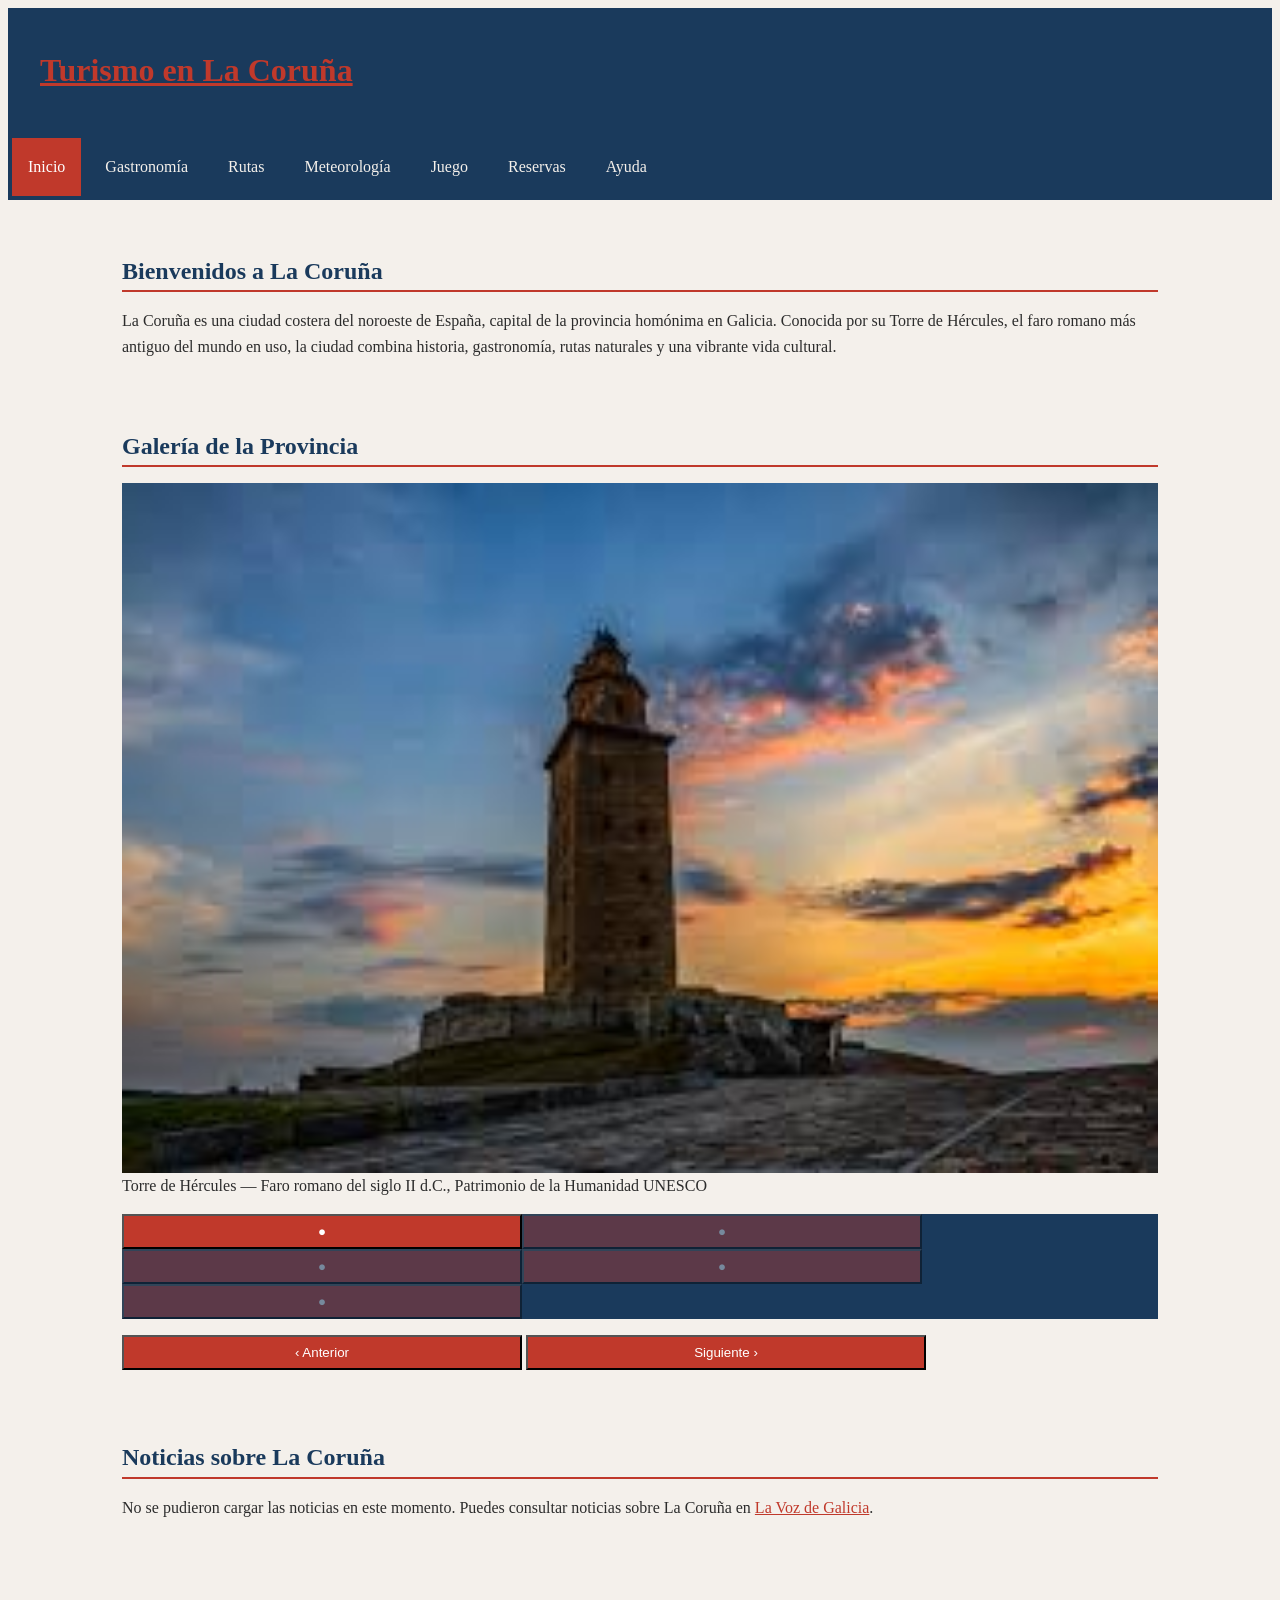
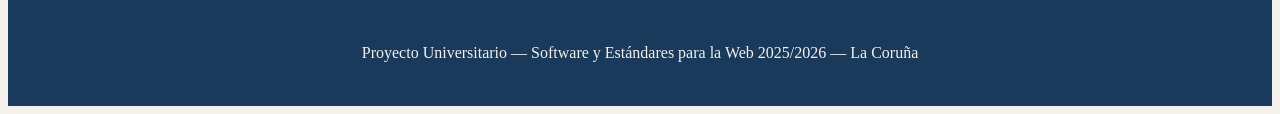
==== commit 7aeb4f8b: "arreglkando el proyecto para que todo este mas o menos bien" ====
--- a/index.html
+++ b/index.html
@@ -40,7 +40,7 @@
     <section>
       <h2>Galería de la Provincia</h2>
       <figure>
-        <img src="multimedia/imagenes/carrusel1.jpg" alt="Torre de Hércules, faro romano Patrimonio de la Humanidad">
+        <img src="multimedia/imagenes/torre_de_hercules_al_atardecer.jpg" alt="Torre de Hércules, faro romano Patrimonio de la Humanidad">
       </figure>
       <p>
         <button type="button">&#8249; Anterior</button>
@@ -59,7 +59,7 @@
     <p>Proyecto Universitario &mdash; Software y Estándares para la Web 2025/2026 &mdash; La Coruña</p>
   </footer>
 
-  <script src="js/carrusel.js"></script>
+  <script src="js/carrusel.js?v=2"></script>
   <script src="js/noticias.js"></script>
 
 </body>
--- a/estilo/estilo.css
+++ b/estilo/estilo.css
@@ -1,134 +1,239 @@
-@import url('https://fonts.googleapis.com/css2?family=Playfair+Display:ital,wght@0,400;0,700;1,400&family=Source+Serif+4:wght@300;400;600&display=swap');
-
-/* ===== VARIABLES ===== */
-:root { /* 0,0,0 */
-  --color-fondo: #f4f0eb; --color-principal: #1a3a5c; --color-acento: #c0392b;
-  --color-texto: #2c2c2c; --color-claro: #ffffff; --color-nav: #1a3a5c;
-  --color-nav-texto: #f4f0eb; --color-borde: #c5b99a; --color-fondo-tabla: #e8e2d9;
-  --sombra: 0 2px 8px rgba(26,58,92,0.15); --radio: 4px; --transicion: 0.25s ease;
-}
-
-/* ===== RESET ===== */
-* { box-sizing: border-box; margin: 0; padding: 0; } /* 0,0,0 */
-html { font-size: 16px; scroll-behavior: smooth; } /* 0,0,1 */
-
-/* 0,0,1 — ⚠ color heredado por todos los descendientes; #2c2c2c/#f4f0eb ratio 12.6:1 AAA */
+/* Especificidad: 0,0,1 */
 body {
-  font-family: 'Source Serif 4', Georgia, serif;
-  background-color: var(--color-fondo); color: var(--color-texto);
-  line-height: 1.7; min-height: 100vh;
-}
-
-/* ===== TIPOGRAFÍA ===== */
-h1, h2, h3 { font-family: 'Playfair Display', Georgia, serif; } /* 0,0,1 */
-
-/* 0,0,1 — ⚠ sobreescribe color de body; #fff/#1a3a5c ratio 10.2:1 AAA */
-h1 { font-size: 2.4rem; font-weight: 700; letter-spacing: -0.02em; color: var(--color-claro); }
-
-/* 0,0,1 — ⚠ sobreescribe color de body; #1a3a5c/#f4f0eb ratio 9.4:1 AAA */
+  font-family: Georgia, serif;
+  background-color: #f4f0eb;
+  color: #2c2c2c;
+  line-height: 1.6;
+}
+
+/* Especificidad: 0,0,1 */
+main {
+  max-width: 1100px;
+  margin: 0 auto;
+  padding: 2rem;
+}
+
+/* Especificidad: 0,0,1 */
+section {
+  margin-bottom: 2rem;
+}
+
+/* Especificidad: 0,0,1 */
+article {
+  margin-bottom: 2rem;
+}
+
+/* Especificidad: 0,0,1 */
+h1,
+h2,
+h3 {
+  font-family: Georgia, serif;
+}
+
+/* Especificidad: 0,0,1
+   ADVERTENCIA VÁLIDA:
+   redefinición de color respecto al heredado de body */
+h1 {
+  background: #1a3a5c;
+  color: #ffffff;
+  padding: 1rem 2rem;
+  font-size: 2rem;
+}
+
+/* Especificidad: 0,0,1
+   ADVERTENCIA VÁLIDA:
+   redefinición de color respecto al heredado de body */
 h2 {
-  font-size: 1.75rem; font-weight: 700; color: var(--color-principal);
-  margin-bottom: 0.75rem; border-bottom: 2px solid var(--color-acento); padding-bottom: 0.3rem;
-}
-
-/* 0,0,1 — ⚠ sobreescribe color de body; #1a3a5c/#f4f0eb ratio 9.4:1 AAA */
-h3 { font-size: 1.3rem; font-weight: 400; font-style: italic; color: var(--color-principal); margin-top: 1.5rem; margin-bottom: 0.5rem; }
-
-p { margin-bottom: 1rem; max-width: 72ch; } /* 0,0,1 */
-
-/* 0,0,1 — ⚠ sobreescribe color heredado; #1a3a5c/#f4f0eb ratio 9.4:1 AAA */
-strong { font-weight: 600; color: var(--color-principal); }
-
-/* ===== ENLACES ===== */
-/* 0,0,1 — ⚠ sobreescribe color de body; #c0392b/#f4f0eb ratio 5.2:1 AA (subrayado como refuerzo) */
-a { color: var(--color-acento); text-decoration: underline; text-underline-offset: 3px; transition: color var(--transicion), opacity var(--transicion); }
-/* 0,1,1 — ⚠ sobreescribe color de a; #1a3a5c/#f4f0eb ratio 9.4:1 AAA */
-a:hover { color: var(--color-principal); opacity: 0.85; }
-a:focus { outline: 3px solid var(--color-acento); outline-offset: 2px; border-radius: var(--radio); } /* 0,1,1 */
-
-/* ===== HEADER ===== */
-header { background-color: var(--color-principal); padding: 1.25rem 2rem; box-shadow: var(--sombra); } /* 0,0,1 */
-header h1 { margin: 0; } /* 0,0,2 */
-/* 0,0,3 — ⚠ sobreescribe color de a; #fff/#1a3a5c ratio 10.2:1 AAA */
-header h1 a { color: var(--color-claro); text-decoration: none; transition: opacity var(--transicion); }
-header h1 a:hover { opacity: 0.8; } /* 0,1,3 */
-
-/* ===== NAV PRINCIPAL ===== */
-nav { background-color: var(--color-nav); } /* 0,0,1 */
-nav ul { list-style: none; display: flex; flex-wrap: wrap; margin: 0; padding: 0; } /* 0,0,2 */
-nav ul li { border-right: 1px solid rgba(244,240,235,0.2); } /* 0,0,3 */
-/* 0,0,4 — ⚠ sobreescribe color de a; #f4f0eb/#1a3a5c ratio 9.1:1 AAA */
+  color: #1a3a5c;
+  border-bottom: 2px solid #c0392b;
+  margin-bottom: 1rem;
+}
+
+/* Especificidad: 0,0,1
+   ADVERTENCIA VÁLIDA:
+   redefinición de color respecto al heredado de body */
+h3 {
+  color: #1a3a5c;
+}
+
+/* Especificidad: 0,0,1 */
+p {
+  margin-bottom: 1rem;
+}
+
+/* Especificidad: 0,0,1
+   ADVERTENCIA VÁLIDA:
+   redefinición de color respecto al heredado de body */
+a {
+  color: #c0392b;
+}
+
+/* Especificidad: 0,1,1
+   ADVERTENCIA VÁLIDA:
+   redefinición de color respecto a a */
+a:hover {
+  color: #1a3a5c;
+}
+
+/* Especificidad: 0,0,1 */
+header,
+nav {
+  background: #1a3a5c;
+}
+
+/* Especificidad: 0,0,2 */
+nav ul,
+nav ol {
+  list-style: none;
+}
+
+/* Especificidad: 0,0,4
+   ADVERTENCIA VÁLIDA:
+   redefinición de color respecto a a */
 nav ul li a {
-  display: block; padding: 0.85rem 1.3rem; color: var(--color-nav-texto);
-  text-decoration: none; font-family: 'Source Serif 4', Georgia, serif;
-  font-size: 0.95rem; font-weight: 600; letter-spacing: 0.04em; text-transform: uppercase;
-  transition: background-color var(--transicion), color var(--transicion);
-}
-/* 0,1,4 / 0,1,3 — ⚠ sobreescribe color de nav ul li a; #fff/#c0392b ratio 5.9:1 AA (negrita) */
+  display: block;
+  padding: 1rem;
+  color: #f4f0eb;
+  text-decoration: none;
+}
+
+/* Especificidad: 0,1,4
+   ADVERTENCIA VÁLIDA:
+   redefinición de color respecto a nav ul li a */
 nav ul li a:hover,
-nav ul li.activo a { background-color: var(--color-acento); color: var(--color-claro); }
-nav ul li.activo a { border-bottom: 3px solid var(--color-claro); } /* EXCEPCIÓN: .activo */
-
-/* ===== MIGAS ===== */
-/* 0,0,3 */
+nav ul li.activo a {
+  background: #c0392b;
+  color: #ffffff;
+}
+
+/* Especificidad: 0,0,2 */
 nav ol {
-  display: flex; flex-wrap: wrap; gap: 0.2rem; list-style: none;
-  background-color: var(--color-fondo-tabla); padding: 0.5rem 2rem;
-  border-bottom: 1px solid var(--color-borde); font-size: 0.875rem;
-}
-nav ol li { color: var(--color-texto); } /* 0,0,4 */
-/* 0,0,5 — ⚠ sobreescribe color de a; #1a3a5c/#e8e2d9 ratio 8.6:1 AAA */
-nav ol li a { color: var(--color-principal); text-decoration: underline; }
-nav ol li::after { content: ' ›'; color: var(--color-borde); margin-left: 0.3rem; } /* 0,0,5 */
-nav ol li:last-child::after { content: ''; } /* 0,1,4 */
-nav ol li:last-child { font-weight: 600; color: var(--color-principal); } /* 0,1,4 */
-
-/* ===== MAIN ===== */
-main { padding: 2rem; max-width: 1100px; margin: 0 auto; } /* 0,0,1 */
-section { margin-bottom: 2.5rem; } /* 0,0,1 */
-article { margin-bottom: 2rem; } /* 0,0,1 */
-
-/* ===== LISTAS ===== */
-main ul, main ol { margin: 0.75rem 0 1rem 1.5rem; padding: 0; } /* 0,0,2 */
-main ul li, main ol li { margin-bottom: 0.4rem; padding-left: 0.25rem; } /* 0,0,3 */
-main dl { margin: 0.75rem 0 1rem 0; } /* 0,0,2 */
-/* 0,0,3 — ⚠ sobreescribe color de body; #1a3a5c/#f4f0eb ratio 9.4:1 AAA */
-main dl dt { font-weight: 600; color: var(--color-principal); margin-top: 0.75rem; }
-main dl dd { margin-left: 1.5rem; color: var(--color-texto); } /* 0,0,3 — heredado de body */
-
-/* ===== TABLAS ===== */
-/* 0,0,1 */
-table { width: 100%; border-collapse: collapse; margin: 1rem 0; font-size: 0.95rem; box-shadow: var(--sombra); border-radius: var(--radio); overflow: hidden; }
-/* 0,0,1 — ⚠ sobreescribe color de body; #1a3a5c/#f4f0eb ratio 9.4:1 AAA */
-caption { font-style: italic; font-size: 0.875rem; color: var(--color-principal); margin-bottom: 0.5rem; text-align: left; }
-/* 0,0,2 — ⚠ sobreescribe color de body; #fff/#1a3a5c ratio 10.2:1 AAA */
-table th { background-color: var(--color-principal); color: var(--color-claro); padding: 0.75rem 1rem; text-align: left; font-family: 'Source Serif 4', Georgia, serif; font-weight: 600; letter-spacing: 0.03em; }
-table td { padding: 0.65rem 1rem; border-bottom: 1px solid var(--color-borde); color: var(--color-texto); } /* 0,0,2 — heredado de body */
-table tr:nth-child(even) { background-color: var(--color-fondo-tabla); } /* 0,1,2 */
-table tr:hover { background-color: #ddd6c8; } /* 0,1,2 */
-
-/* ===== MULTIMEDIA ===== */
-img, video { max-width: 100%; height: auto; display: block; border-radius: var(--radio); } /* 0,0,1 */
-video { box-shadow: var(--sombra); } /* 0,0,1 */
-audio { width: 100%; margin: 0.5rem 0; } /* 0,0,1 */
-figure { margin: 1.25rem 0; } /* 0,0,1 */
-/* 0,0,1 — ⚠ sobreescribe color de body; #1a3a5c/#f4f0eb ratio 9.4:1 AAA */
-figcaption { font-size: 0.85rem; font-style: italic; color: var(--color-principal); margin-top: 0.4rem; }
-
-/* ===== FOOTER ===== */
-/* 0,0,1 — ⚠ sobreescribe color de body; #f4f0eb/#1a3a5c ratio 9.1:1 AAA */
-footer { background-color: var(--color-principal); color: var(--color-nav-texto); text-align: center; padding: 1.25rem 2rem; font-size: 0.875rem; margin-top: 3rem; border-top: 4px solid var(--color-acento); }
-/* 0,0,2 — ⚠ sobreescribe color de p; #f4f0eb/#1a3a5c ratio 9.1:1 AAA */
-footer p { margin: 0; max-width: none; color: var(--color-nav-texto); }
-
-/* ===== BOTONES ===== */
-/* 0,0,1 — ⚠ sobreescribe color de body; #fff/#c0392b ratio 5.9:1 AA (negrita) */
+  background: #e8e2d9;
+  padding: 0.5rem 2rem;
+  gap: 0.3rem;
+}
+
+/* Especificidad: 0,0,5
+   ADVERTENCIA VÁLIDA:
+   redefinición de color respecto a a */
+nav ol li a {
+  color: #1a3a5c;
+}
+
+/* Especificidad: 0,0,1 */
+table {
+  width: 100%;
+  border-collapse: collapse;
+  margin: 1rem 0;
+}
+
+/* Especificidad: 0,0,1
+   ADVERTENCIA VÁLIDA:
+   redefinición de color respecto al heredado de body */
+caption {
+  color: #1a3a5c;
+  margin-bottom: 0.5rem;
+  font-style: italic;
+}
+
+/* Especificidad: 0,0,2
+   ADVERTENCIA VÁLIDA:
+   redefinición de color respecto al heredado de body */
+table th {
+  background: #1a3a5c;
+  color: #ffffff;
+  padding: 0.75rem;
+  text-align: left;
+}
+
+/* Especificidad: 0,0,2 */
+table td {
+  border: 1px solid #c5b99a;
+  padding: 0.75rem;
+}
+
+/* Especificidad: 0,1,2 */
+table tr:nth-child(even) {
+  background: #e8e2d9;
+}
+
+/* Especificidad: 0,0,1 */
+label {
+  font-weight: bold;
+}
+
+/* Especificidad: 0,0,1 */
+input,
+select,
+textarea {
+  padding: 0.5rem;
+  border: 1px solid #999;
+}
+
+/* Especificidad: 0,0,1
+   ADVERTENCIA VÁLIDA:
+   redefinición de color respecto al heredado de body */
 button {
-  background-color: var(--color-acento); color: var(--color-claro); border: none;
-  padding: 0.6rem 1.4rem; font-family: 'Source Serif 4', Georgia, serif;
-  font-size: 0.95rem; font-weight: 600; border-radius: var(--radio); cursor: pointer;
-  transition: background-color var(--transicion), transform var(--transicion); margin: 0.3rem 0.25rem;
-}
-button:hover { background-color: var(--color-principal); transform: translateY(-1px); } /* 0,1,1 */
-button:focus { outline: 3px solid var(--color-acento); outline-offset: 2px; } /* 0,1,1 */
-button:active { transform: translateY(0); } /* 0,1,1 */+  padding: 0.5rem;
+  background: #c0392b;
+  color: #ffffff;
+  cursor: pointer;
+}
+
+/* Especificidad: 0,1,1
+   ADVERTENCIA VÁLIDA:
+   redefinición de background respecto a button */
+button:hover {
+  background: #1a3a5c;
+}
+
+/* Especificidad: 0,0,1 */
+img,
+video {
+  max-width: 100%;
+  height: auto;
+  display: block;
+}
+
+/* Especificidad: 0,0,1 */
+figure {
+  margin: 1rem 0;
+}
+
+/* Especificidad: 0,0,1
+   ADVERTENCIA VÁLIDA:
+   redefinición de color respecto al heredado de body */
+footer {
+  background: #1a3a5c;
+  color: #f4f0eb;
+  text-align: center;
+  padding: 1.5rem;
+  margin-top: 2rem;
+}
+
+@media (min-width: 600px) {
+
+  /* Especificidad: 0,0,1
+     ADVERTENCIA VÁLIDA:
+     redefinición de padding respecto al valor base */
+  main {
+    padding: 2.5rem;
+  }
+}
+
+@media (max-width: 599px) {
+
+  /* Especificidad: 0,0,1
+     ADVERTENCIA VÁLIDA:
+     redefinición de font-size respecto al valor base */
+  h1 {
+    font-size: 1.6rem;
+  }
+
+  /* Especificidad: 0,0,1
+     ADVERTENCIA VÁLIDA:
+     redefinición de font-size respecto al valor base */
+  h2 {
+    font-size: 1.3rem;
+  }
+}
--- a/estilo/layout.css
+++ b/estilo/layout.css
@@ -1,62 +1,33 @@
-/*
- * layout.css — Posicionamiento y maquetación del proyecto Turismo La Coruña
- * Asignatura: Software y Estándares para la Web 2025/2026
- *
- * RESTRICCIONES DEL GUIÓN:
- *  - Solo se permiten los módulos CSS Flexible Box Layout, CSS Grid Layout
- *    y CSS Multi-column Layout para maquetación y posicionamiento.
- *  - Prohibido usar selectores #id y .class (salvo .activo, ya definido en estilo.css)
- *  - Cada selector va precedido por su especificidad como comentario
- *  - Las advertencias por redefinición de propiedades en media queries
- *    están documentadas en el propio comentario de la regla afectada
- *
- * BREAKPOINTS:
- *   Móvil:   < 600px
- *   Tableta: 600px – 1023px
- *   Desktop: ≥ 1024px
- */
-
-/* =========================================================
-   ESTRUCTURA GLOBAL DE LA PÁGINA
-   Flexbox en dirección columna para que el footer quede
-   siempre al fondo aunque el contenido sea corto.
-   ========================================================= */
-
-/* Especificidad: 0,0,1 — selector de elemento body */
+/* Especificidad: 0,0,1 */ 
 body {
   display: flex;
   flex-direction: column;
   min-height: 100vh;
 }
 
-/* Especificidad: 0,0,1 — selector de elemento main */
+/* Especificidad: 0,0,1 */
 main {
   flex: 1;
-  /* flex: 1 hace que main ocupe todo el espacio disponible
-     empujando el footer al fondo (sticky footer con Flexbox) */
-}
-
-/* =========================================================
-   HEADER
-   ========================================================= */
-
-/* Especificidad: 0,0,1 — selector de elemento header */
+  display: grid;
+  grid-template-columns: 1fr;
+  padding: 1rem;
+  max-width: 1100px;
+  margin: 0 auto;
+  width: 100%;
+  box-sizing: border-box;
+}
+
+/* Especificidad: 0,0,1 */
 header {
   display: flex;
+  flex-wrap: wrap;
+  justify-content: space-between;
   align-items: center;
-  justify-content: space-between;
-  flex-wrap: wrap;
-  gap: 0.5rem;
-}
-
-/* =========================================================
-   NAVEGACIÓN PRINCIPAL
-   Flexbox horizontal con wrap para que en móvil los ítems
-   bajen a la siguiente línea si no caben.
-   ========================================================= */
-
-/* Especificidad: 0,0,2 — selector nav ul */
-nav ul {
+}
+
+/* Especificidad: 0,0,2 */
+nav ul,
+nav ol {
   display: flex;
   flex-wrap: wrap;
   list-style: none;
@@ -64,322 +35,200 @@
   padding: 0;
 }
 
-/* =========================================================
-   MIGAS DE NAVEGACIÓN
-   Flexbox horizontal con separadores.
-   ========================================================= */
-
-/* Especificidad: 0,0,2 — selector nav ol */
-nav ol {
-  display: flex;
-  flex-wrap: wrap;
-  list-style: none;
-  margin: 0;
-  padding: 0.5rem 2rem;
-}
-
-/* =========================================================
-   MAIN — LAYOUT INTERIOR CON CSS GRID
-   Una sola columna por defecto (móvil).
-   En tableta y desktop se expande a 2 columnas donde conviene.
-   ========================================================= */
-
-/* Especificidad: 0,0,1 — selector de elemento main */
-main {
-  display: grid;
-  grid-template-columns: 1fr;
-  gap: 0;
-  padding: 1.5rem;
-  max-width: 1100px;
-  margin-inline: auto;
-  width: 100%;
-  box-sizing: border-box;
-}
-
-/* =========================================================
-   SECCIONES Y ARTÍCULOS
-   ========================================================= */
-
-/* Especificidad: 0,0,1 — selector de elemento section */
-section {
-  width: 100%;
-}
-
-/* Especificidad: 0,0,1 — selector de elemento article */
-article {
-  width: 100%;
-}
-
-/* =========================================================
-   TABLA — adaptabilidad en móvil con scroll horizontal
-   ========================================================= */
-
-/* Especificidad: 0,0,1 — selector de elemento table */
+/* Especificidad: 0,0,3 */
+nav ul li {
+  margin: 0.25rem;
+}
+
+/* Especificidad: 0,0,1 */
 table {
+  width: 100%;
   display: block;
   overflow-x: auto;
-  -webkit-overflow-scrolling: touch;
-  width: 100%;
-}
-
-/* =========================================================
-   GALERÍA DE FOTOS DE HITOS (generada por rutas.js)
-   CSS Multi-column Layout para la galería de fotografías
-   ========================================================= */
-
-/* Especificidad: 0,0,3 — selector article ul */
+  border-collapse: collapse;
+}
+
+/* Especificidad: 0,0,1 */
+section,
+article,
+figure {
+  width: 100%;
+}
+
+/* Especificidad: 0,0,3 */
 article ul {
   column-count: 1;
   column-gap: 1rem;
-}
-
-/* Especificidad: 0,0,4 — selector article ul li */
+  padding: 0;
+}
+
+/* Especificidad: 0,0,4 */
 article ul li {
+  list-style: none;
   break-inside: avoid;
-  list-style: none;
   margin-bottom: 1rem;
 }
 
-/* =========================================================
-   FOOTER
-   ========================================================= */
-
-/* Especificidad: 0,0,1 — selector de elemento footer */
-footer {
-  flex-shrink: 0;
-  width: 100%;
-}
-
-/* =========================================================
-   DIV DEL MAPA (excepción permitida por el guión)
-   Permitido el uso de div y su selector para los mapas dinámicos.
-   ========================================================= */
-
-/* Especificidad: 0,0,1 — selector div (excepción explícita del guión para mapas dinámicos) */
-div {
-  width: 100%;
-  min-height: 300px;
-  box-sizing: border-box;
-}
-
-/* =========================================================
-   FIELDSET Y FORMULARIOS (PHP)
-   ========================================================= */
-
-/* Especificidad: 0,0,1 — selector de elemento fieldset */
+/* Especificidad: 0,0,2 */
+figure img,
+figure video {
+  width: 100%;
+  height: auto;
+  display: block;
+}
+
+/* Especificidad: 0,0,1 */
+form {
+  width: 100%;
+}
+
+/* Especificidad: 0,0,1 */
 fieldset {
   display: grid;
-  grid-template-columns: 1fr;
-  gap: 0.5rem;
-  border: 1px solid var(--color-borde);
-  border-radius: var(--radio);
-  padding: 1rem 1.25rem;
-  margin-bottom: 1rem;
-}
-
-/* Especificidad: 0,0,1 — selector de elemento input */
-input {
+  gap: 1rem;
+  border: 1px solid #999;
+  padding: 1rem;
+}
+
+/* Especificidad: 0,0,1 */
+label {
+  display: block;
+  margin-bottom: 0.25rem;
+  font-weight: bold;
+}
+
+/* Especificidad: 0,0,1 */
+input,
+select,
+button,
+textarea {
   width: 100%;
   max-width: 400px;
-  padding: 0.45rem 0.7rem;
-  font-family: 'Source Serif 4', Georgia, serif;
-  font-size: 0.95rem;
-  border: 1px solid var(--color-borde);
-  border-radius: var(--radio);
+  padding: 0.5rem;
   box-sizing: border-box;
 }
 
-/* Especificidad: 0,1,1 — selector input:focus */
-input:focus {
-  outline: 3px solid var(--color-acento);
-  outline-offset: 2px;
-  border-color: var(--color-principal);
-}
-
-/* Especificidad: 0,0,1 — selector de elemento label */
-label {
-  font-weight: 600;
-  color: var(--color-principal);
-  /* ADVERTENCIA HERENCIA: color sobreescrito respecto a body.
-     Contraste: #1a3a5c sobre #f4f0eb = ratio 9.4:1 (AAA) */
-  display: block;
-  margin-bottom: 0.25rem;
-}
-
-/* Especificidad: 0,0,1 — selector de elemento select */
-select {
-  padding: 0.45rem 0.7rem;
-  font-family: 'Source Serif 4', Georgia, serif;
-  font-size: 0.95rem;
-  border: 1px solid var(--color-borde);
-  border-radius: var(--radio);
-  background-color: var(--color-claro);
-}
-
-/* =========================================================
-   FIGURA E IMAGEN — adaptabilidad
-   ========================================================= */
-
-/* Especificidad: 0,0,1 — selector de elemento figure */
-figure {
-  width: 100%;
-  max-width: 100%;
-}
-
-/* Especificidad: 0,0,2 — selector figure img */
-figure img {
-  width: 100%;
-  height: auto;
-  display: block;
-}
-
-/* Especificidad: 0,0,2 — selector figure video */
-figure video {
-  width: 100%;
-  height: auto;
-  display: block;
-}
-
-/* =========================================================
-   PROGRESS (juego)
-   ========================================================= */
-
-/* Especificidad: 0,0,1 — selector de elemento progress */
+/* Especificidad: 0,1,1 */
+input:focus,
+select:focus,
+textarea:focus {
+  outline: 2px solid #1a3a5c;
+}
+
+/* Especificidad: 0,0,1 */
+footer {
+  margin-top: auto;
+}
+
+/* Especificidad: 0,0,1 */
+div {
+  width: 100%;
+  min-height: 300px;
+}
+
+/* Especificidad: 0,0,1 */
 progress {
   width: 100%;
-  height: 0.75rem;
-  border-radius: var(--radio);
-  appearance: none;
-  border: none;
-}
-
-/* =========================================================
-   MEDIA QUERY — TABLETA (≥ 600px)
-   ========================================================= */
-
+}
 @media (min-width: 600px) {
 
-  /* Especificidad: 0,0,1 — selector main
-     ADVERTENCIA REDEFINICIÓN: padding redefinido respecto al valor base
-     por la media query de tableta. */
+  /* Especificidad: 0,0,1
+     ADVERTENCIA VÁLIDA:
+     redefinición de padding respecto al valor base
+     para adaptar el layout a tablet */
   main {
-    padding: 1.75rem 2rem;
-  }
-
-  /* Especificidad: 0,0,3 — selector article ul
-     ADVERTENCIA REDEFINICIÓN: column-count redefinido respecto al valor base
-     por la media query de tableta. */
+    padding: 2rem;
+  }
+
+  /* Especificidad: 0,0,3
+     ADVERTENCIA VÁLIDA:
+     redefinición de column-count
+     para mostrar más columnas en tablet */
   article ul {
     column-count: 2;
   }
 
-  /* Especificidad: 0,0,1 — selector fieldset
-     ADVERTENCIA REDEFINICIÓN: grid-template-columns redefinido respecto al valor base
-     por la media query de tableta. */
+  /* Especificidad: 0,0,1
+     ADVERTENCIA VÁLIDA:
+     redefinición de grid-template-columns
+     para formularios en 2 columnas */
   fieldset {
     grid-template-columns: 1fr 1fr;
   }
 
-  /* Especificidad: 0,0,1 — selector table
-     ADVERTENCIA REDEFINICIÓN: display redefinido respecto al valor base (block)
-     por la media query de tableta para recuperar el comportamiento de tabla. */
+  /* Especificidad: 0,0,1
+     ADVERTENCIA VÁLIDA:
+     redefinición de display
+     para recuperar comportamiento normal de tabla */
   table {
     display: table;
-    overflow-x: visible;
-  }
-}
-
-/* =========================================================
-   MEDIA QUERY — DESKTOP (≥ 1024px)
-   ========================================================= */
+  }
+}
 
 @media (min-width: 1024px) {
 
-  /* Especificidad: 0,0,1 — selector main
-     ADVERTENCIA REDEFINICIÓN: padding y grid-template-columns redefinidos
-     respecto a los valores de tableta por la media query de desktop. */
-  main {
-    padding: 2rem;
-    grid-template-columns: 1fr;
-  }
-
-  /* Especificidad: 0,0,3 — selector article ul
-     ADVERTENCIA REDEFINICIÓN: column-count redefinido respecto al valor de tableta
-     por la media query de desktop. */
+  /* Especificidad: 0,0,3
+     ADVERTENCIA VÁLIDA:
+     redefinición de column-count
+     para mostrar 3 columnas en desktop */
   article ul {
     column-count: 3;
   }
 
-  /* Especificidad: 0,0,1 — selector fieldset
-     ADVERTENCIA REDEFINICIÓN: grid-template-columns redefinido respecto al valor de tableta
-     por la media query de desktop. */
+  /* Especificidad: 0,0,1
+     ADVERTENCIA VÁLIDA:
+     redefinición de grid-template-columns
+     para formularios en 3 columnas */
   fieldset {
-    grid-template-columns: 1fr 1fr 1fr;
-  }
-
-  /* Especificidad: 0,0,2 — selector nav ul
-     ADVERTENCIA REDEFINICIÓN: flex-wrap redefinido respecto al valor base
-     por la media query de desktop para forzar una sola línea en el menú. */
+    grid-template-columns: repeat(3, 1fr);
+  }
+
+  /* Especificidad: 0,0,2
+     ADVERTENCIA VÁLIDA:
+     redefinición de flex-wrap
+     para mantener el menú en una sola línea */
   nav ul {
     flex-wrap: nowrap;
   }
 }
 
-/* =========================================================
-   MEDIA QUERY — PANTALLA PEQUEÑA (< 600px)
-   Ajustes específicos para móvil
-   ========================================================= */
-
 @media (max-width: 599px) {
 
-  /* Especificidad: 0,0,4 — selector nav ul li a
-     ADVERTENCIA REDEFINICIÓN: padding y font-size redefinidos respecto al valor base
-     por la media query de móvil para mejorar la usabilidad en pantallas pequeñas. */
-  nav ul li a {
-    padding: 0.65rem 0.75rem;
-    font-size: 0.8rem;
-    letter-spacing: 0.02em;
-  }
-
-  /* Especificidad: 0,0,1 — selector h1
-     ADVERTENCIA REDEFINICIÓN: font-size redefinido respecto al valor base de estilo.css
-     por la media query de móvil. */
+  /* Especificidad: 0,0,1 */
   h1 {
     font-size: 1.6rem;
   }
 
-  /* Especificidad: 0,0,1 — selector h2
-     ADVERTENCIA REDEFINICIÓN: font-size redefinido respecto al valor base de estilo.css
-     por la media query de móvil. */
+  /* Especificidad: 0,0,1 */
   h2 {
-    font-size: 1.35rem;
-  }
-
-  /* Especificidad: 0,0,1 — selector main
-     ADVERTENCIA REDEFINICIÓN: padding redefinido respecto al valor base
-     por la media query de móvil. */
-  main {
-    padding: 1rem;
-  }
-
-  /* Especificidad: 0,0,1 — selector input
-     ADVERTENCIA REDEFINICIÓN: max-width redefinido respecto al valor base
-     por la media query de móvil para que los inputs ocupen todo el ancho. */
-  input {
-    max-width: 100%;
-  }
-
-  /* Especificidad: 0,0,2 — selector figure img
-     ADVERTENCIA REDEFINICIÓN: height redefinido respecto al valor base
-     por la media query de móvil. */
-  figure img {
-    height: auto;
-  }
-
-  /* Especificidad: 0,0,1 — selector div
-     ADVERTENCIA REDEFINICIÓN: min-height redefinido respecto al valor base
-     por la media query de móvil para reducir la altura del mapa en pantallas pequeñas. */
+    font-size: 1.3rem;
+  }
+
+  /* Especificidad: 0,0,1
+     ADVERTENCIA VÁLIDA:
+     redefinición de min-height
+     para reducir altura del mapa en móvil */
   div {
     min-height: 220px;
   }
+}
+
+/* Especificidad: 0,0,3 */
+section nav ul {
+  display: grid;
+  grid-template-columns: repeat(auto-fit, minmax(220px, 1fr));
+  gap: 1rem;
+}
+
+/* Especificidad: 0,0,4 */
+section nav ul li {
+  padding: 1rem;
+  border: 1px solid #999;
+}
+
+/* Especificidad: 0,0,5 */
+section nav ul li a {
+  display: block;
+  text-decoration: none;
+  font-weight: bold;
 }
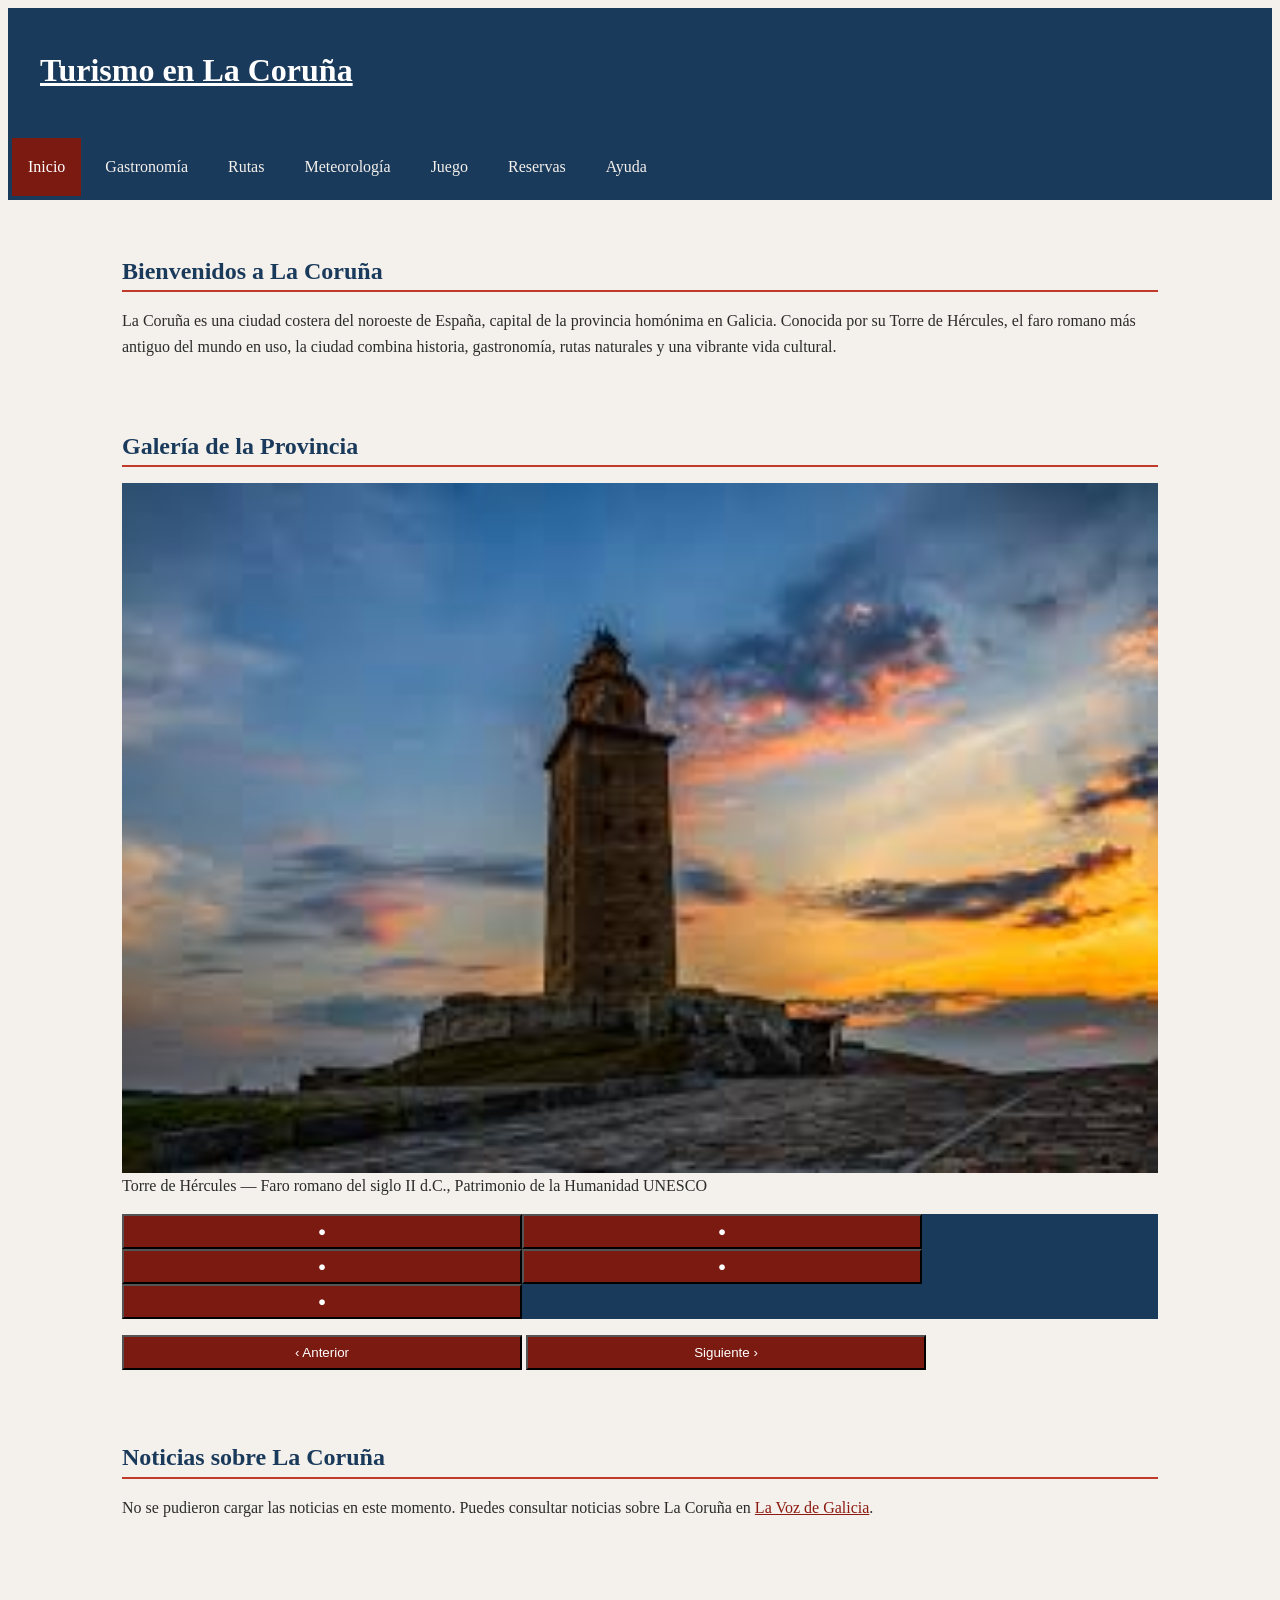
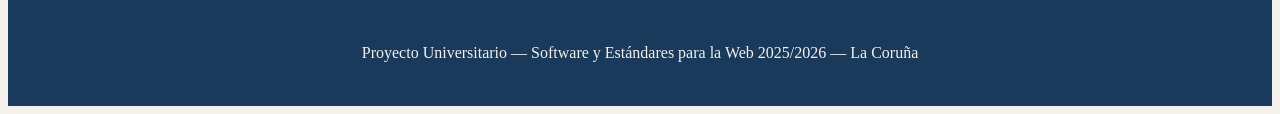
==== commit 5f33561d: "actualizacion del proyecto" ====
--- a/index.html
+++ b/index.html
@@ -1,11 +1,14 @@
 <!DOCTYPE html>
 <html lang="es">
 <head>
-  <meta charset="UTF-8">
-  <meta name="viewport" content="width=device-width, initial-scale=1.0">
-  <title>Turismo La Coruña</title>
-  <link rel="stylesheet" href="estilo/estilo.css">
-  <link rel="stylesheet" href="estilo/layout.css">
+  <meta charset="UTF-8" />
+  <title>Inicio &mdash; Turismo La Coruña</title>
+  <meta name="author" content="Javier" />
+  <meta name="description" content="Página principal del proyecto Turismo en La Coruña" />
+  <meta name="keywords" content="Turismo, La Coruña, inicio, carrusel, noticias" />
+  <meta name="viewport" content="width=device-width, initial-scale=1.0" />
+  <link rel="stylesheet" type="text/css" href="estilo/estilo.css" />
+  <link rel="stylesheet" type="text/css" href="estilo/layout.css" />
   <script src="https://code.jquery.com/jquery-3.7.1.min.js"></script>
 </head>
 <body>
--- a/estilo/estilo.css
+++ b/estilo/estilo.css
@@ -34,8 +34,8 @@
    ADVERTENCIA VÁLIDA:
    redefinición de color respecto al heredado de body */
 h1 {
-  background: #1a3a5c;
-  color: #ffffff;
+  background:#1a3a5c;
+  color: #000000;
   padding: 1rem 2rem;
   font-size: 2rem;
 }
@@ -56,6 +56,13 @@
   color: #1a3a5c;
 }
 
+/* Especificidad: 0,0,1
+   ADVERTENCIA VÁLIDA:
+   redefinición de color respecto al heredado de body */
+h5 {
+  color: #ffffff;
+}
+
 /* Especificidad: 0,0,1 */
 p {
   margin-bottom: 1rem;
@@ -65,14 +72,14 @@
    ADVERTENCIA VÁLIDA:
    redefinición de color respecto al heredado de body */
 a {
-  color: #c0392b;
+  color: #8b1a10;
 }
 
 /* Especificidad: 0,1,1
    ADVERTENCIA VÁLIDA:
    redefinición de color respecto a a */
 a:hover {
-  color: #1a3a5c;
+  color: #6a0060; 
 }
 
 /* Especificidad: 0,0,1 */
@@ -102,7 +109,7 @@
    redefinición de color respecto a nav ul li a */
 nav ul li a:hover,
 nav ul li.activo a {
-  background: #c0392b;
+  background: #7b1a10; 
   color: #ffffff;
 }
 
@@ -174,17 +181,15 @@
    ADVERTENCIA VÁLIDA:
    redefinición de color respecto al heredado de body */
 button {
-  padding: 0.5rem;
-  background: #c0392b;
-  color: #ffffff;
-  cursor: pointer;
+  background: #7b1a10;
+  color: #ffffff;
 }
 
 /* Especificidad: 0,1,1
    ADVERTENCIA VÁLIDA:
    redefinición de background respecto a button */
 button:hover {
-  background: #1a3a5c;
+  background: #5a0050;
 }
 
 /* Especificidad: 0,0,1 */
@@ -236,4 +241,18 @@
   h2 {
     font-size: 1.3rem;
   }
+}
+
+.carrusel-indicador {
+  color: #5a5047;
+}
+
+.carrusel-indicador.activo {
+  color: #1a3a5c; 
+}
+
+header a,
+footer a,
+nav > a {
+  color: #ffffff; 
 }
--- a/estilo/layout.css
+++ b/estilo/layout.css
@@ -1,4 +1,4 @@
-/* Especificidad: 0,0,1 */ 
+/* Especificidad: 0,0,1 */
 body {
   display: flex;
   flex-direction: column;
@@ -130,6 +130,39 @@
 progress {
   width: 100%;
 }
+
+/* Especificidad: 0,0,2 */
+section ol {
+  display: flex;
+  justify-content: center;
+  gap: 0.75rem;
+  list-style: none;
+  margin: 1rem 0;
+  padding: 0;
+}
+
+/* Especificidad: 0,0,3 */
+section ol li {
+  margin: 0;
+}
+
+/* Especificidad: 0,0,4 */
+section ol li button {
+  width: 14px;
+  height: 14px;
+  padding: 0;
+  border-radius: 50%;
+  border: none;
+  background-color: #777;
+  cursor: pointer;
+}
+
+/* Especificidad: 0,1,4 */
+section ol li button:hover {
+  background-color: #1a3a5c;
+  transform: scale(1.1);
+}
+
 @media (min-width: 600px) {
 
   /* Especificidad: 0,0,1
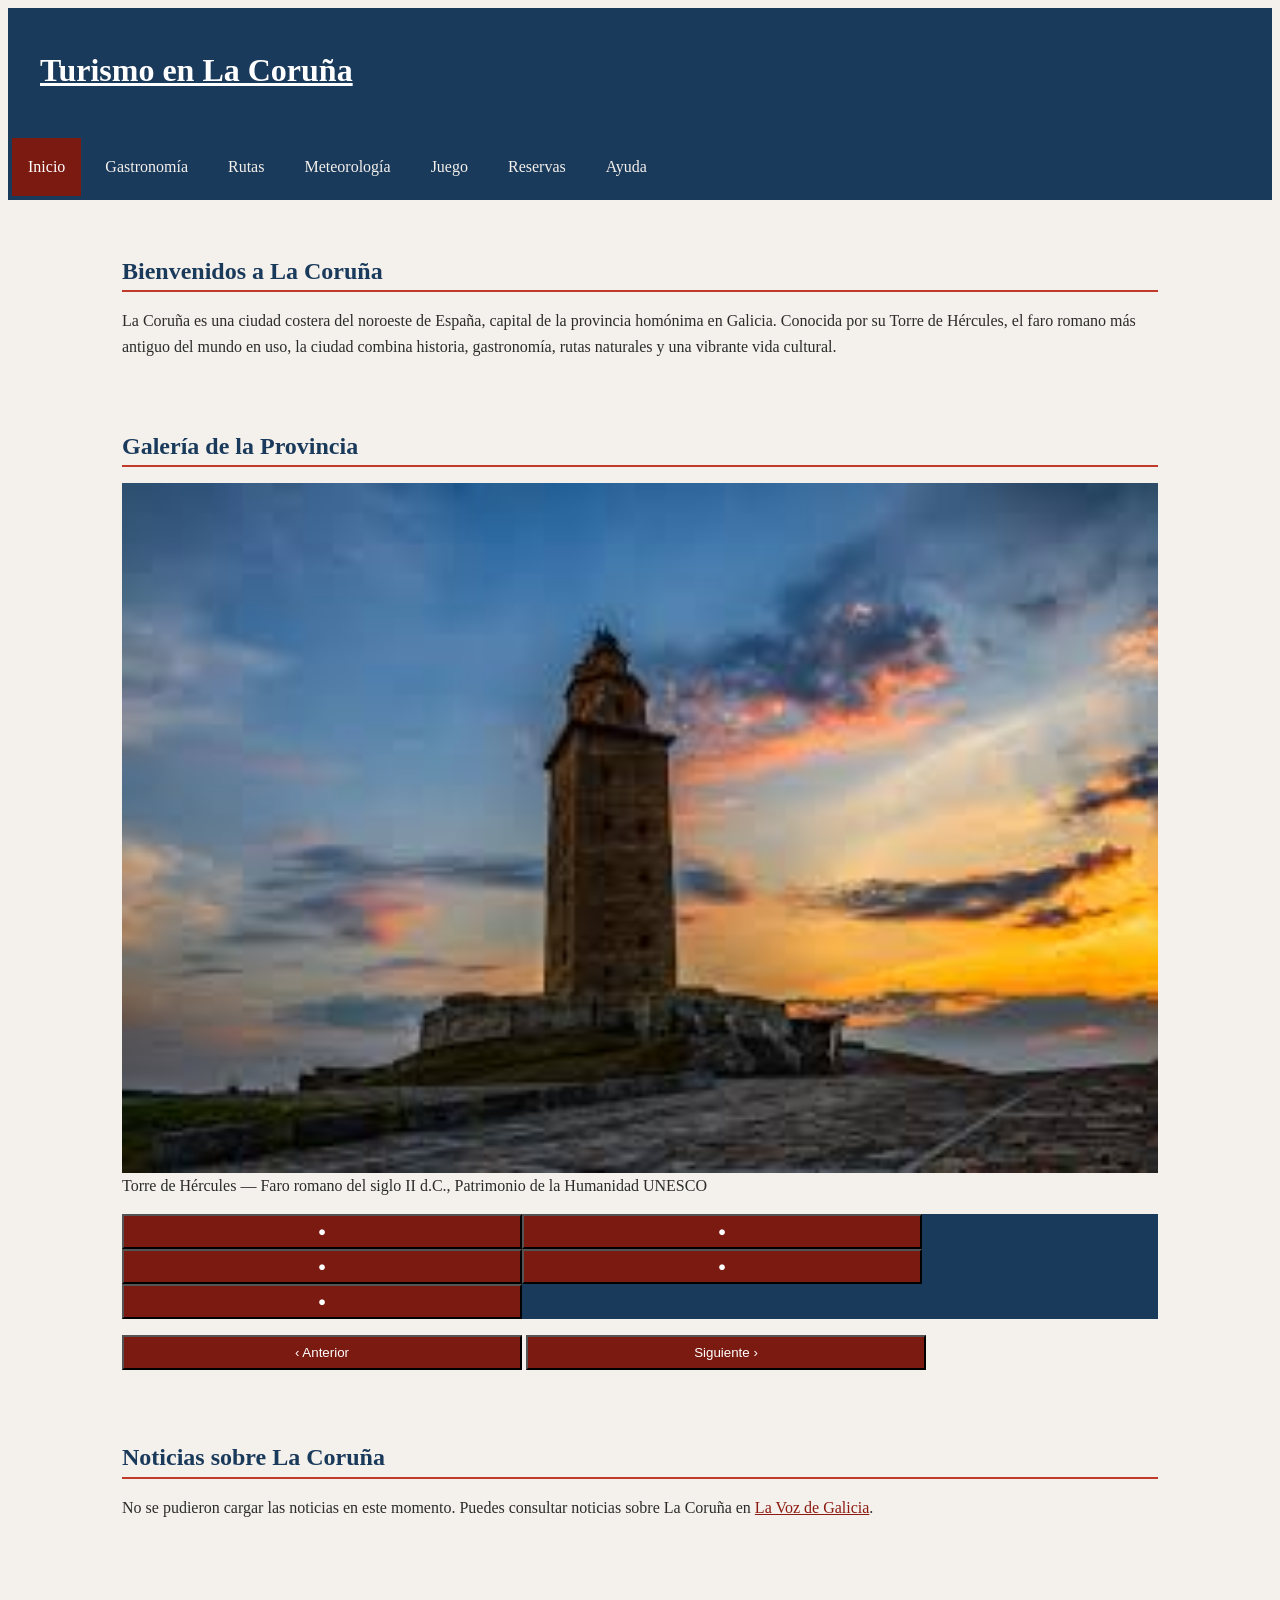
==== commit 95dd552b: "ns que hacer con mi vida" ====
--- a/index.html
+++ b/index.html
@@ -11,8 +11,8 @@
   <link rel="stylesheet" type="text/css" href="estilo/layout.css" />
   <script src="https://code.jquery.com/jquery-3.7.1.min.js"></script>
 </head>
+
 <body>
-
   <header>
     <h1><a href="index.html">Turismo en La Coruña</a></h1>
   </header>
@@ -58,10 +58,6 @@
 
   </main>
 
-  <footer>
-    <p>Proyecto Universitario &mdash; Software y Estándares para la Web 2025/2026 &mdash; La Coruña</p>
-  </footer>
-
   <script src="js/carrusel.js?v=2"></script>
   <script src="js/noticias.js"></script>
 
--- a/estilo/layout.css
+++ b/estilo/layout.css
@@ -120,11 +120,6 @@
   margin-top: auto;
 }
 
-/* Especificidad: 0,0,1 */
-div {
-  width: 100%;
-  min-height: 300px;
-}
 
 /* Especificidad: 0,0,1 */
 progress {
@@ -237,13 +232,6 @@
     font-size: 1.3rem;
   }
 
-  /* Especificidad: 0,0,1
-     ADVERTENCIA VÁLIDA:
-     redefinición de min-height
-     para reducir altura del mapa en móvil */
-  div {
-    min-height: 220px;
-  }
 }
 
 /* Especificidad: 0,0,3 */
